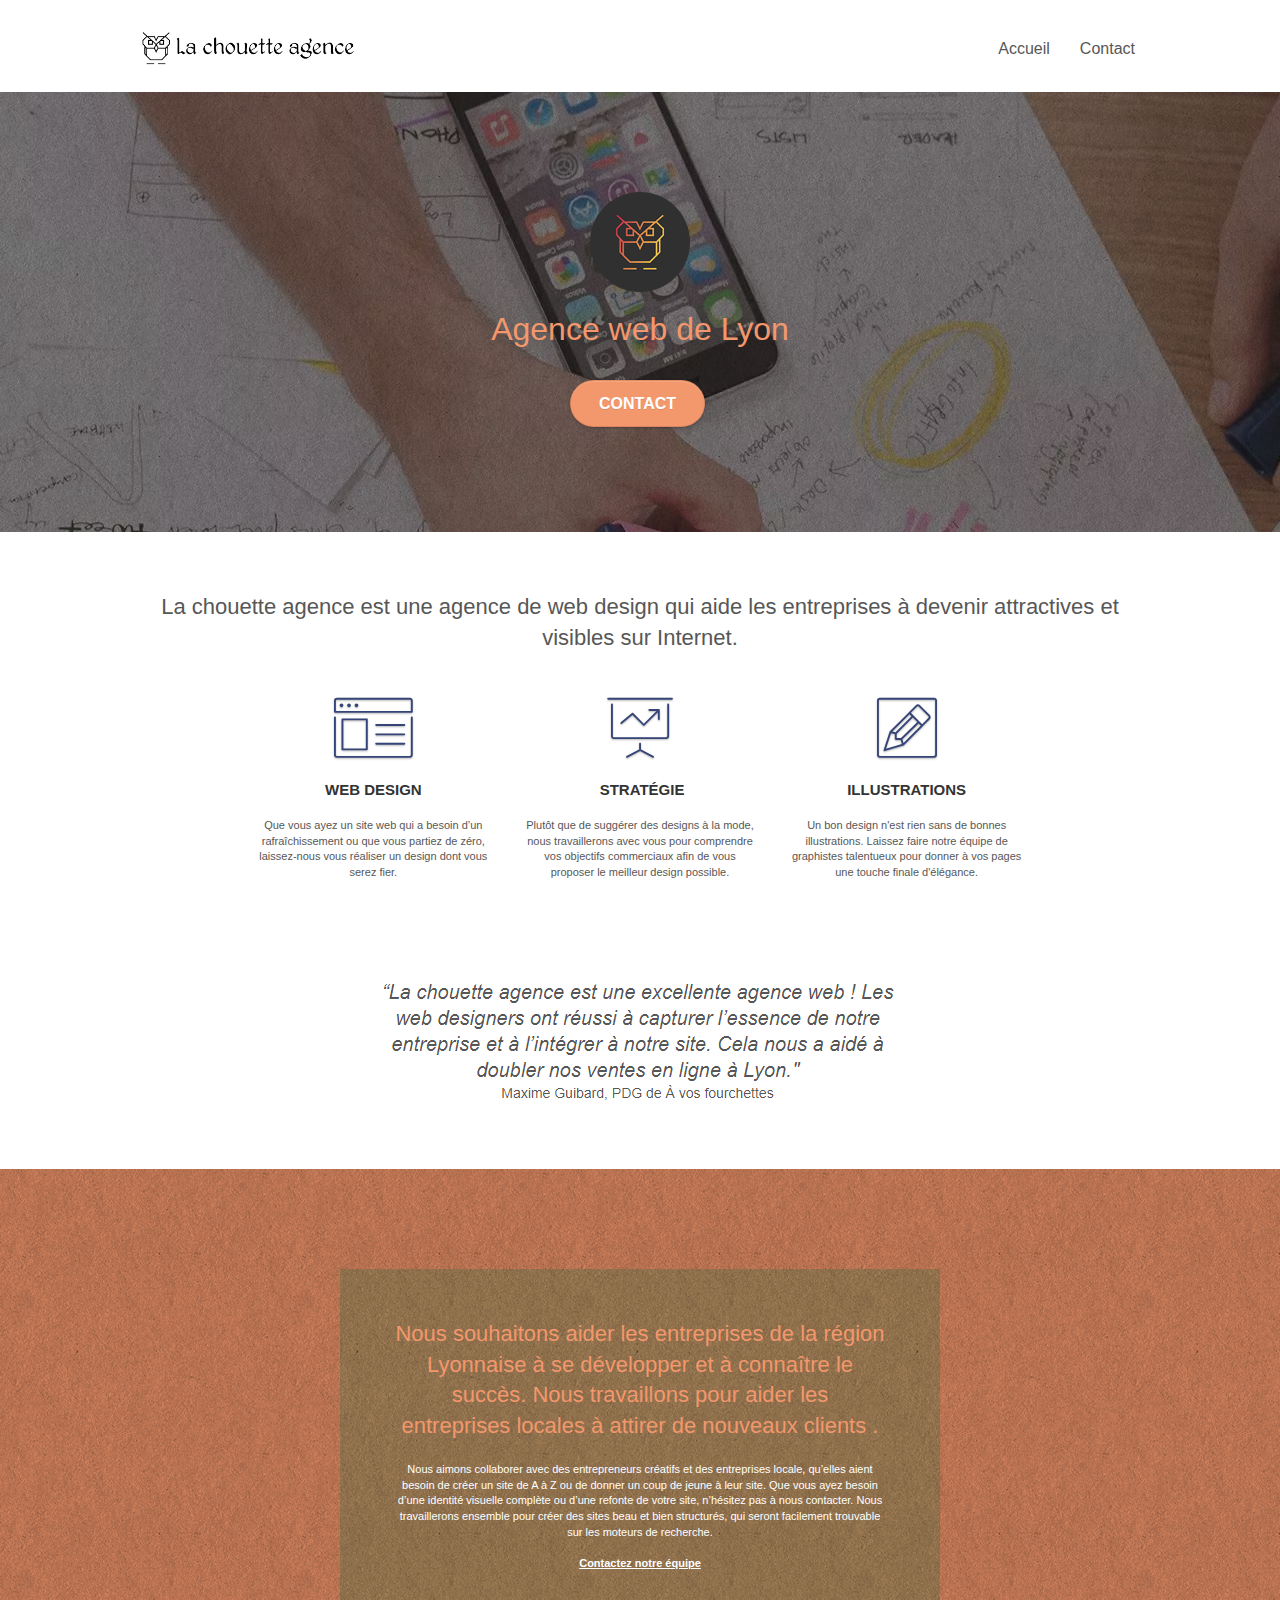
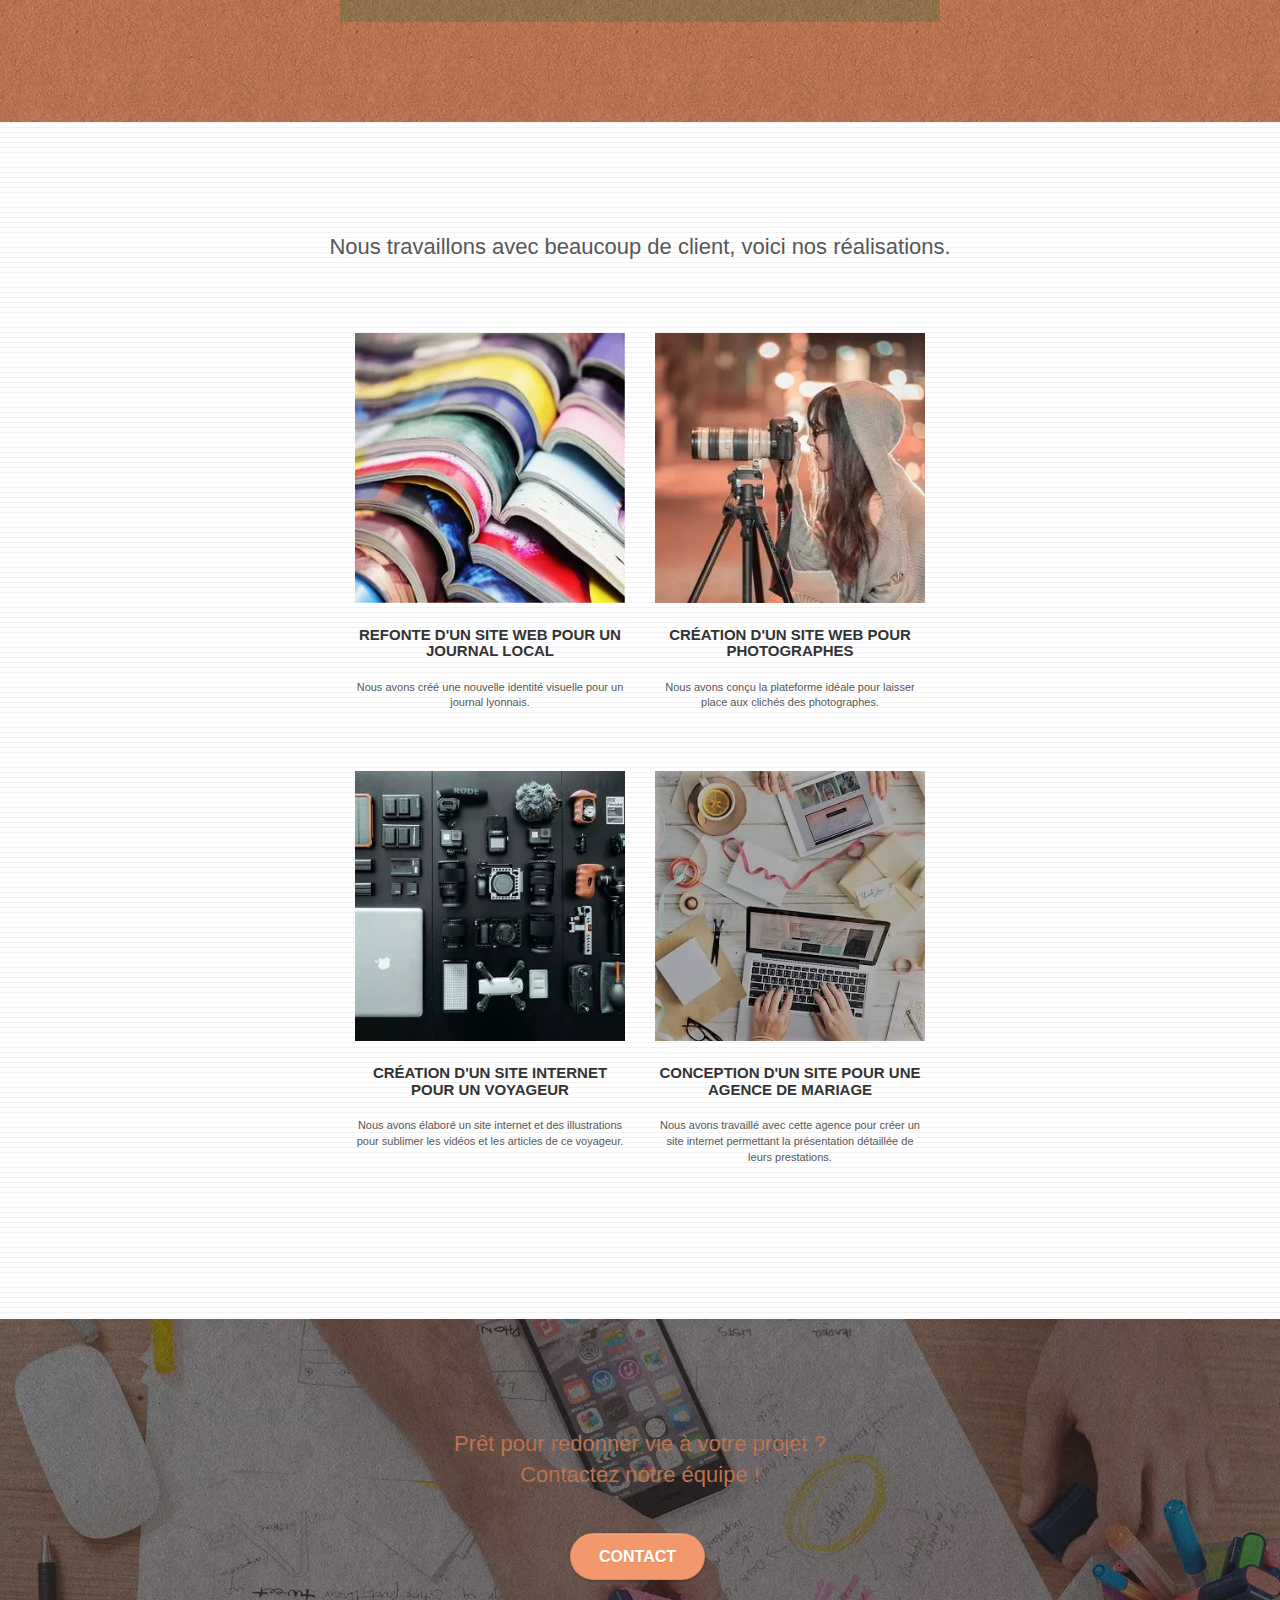
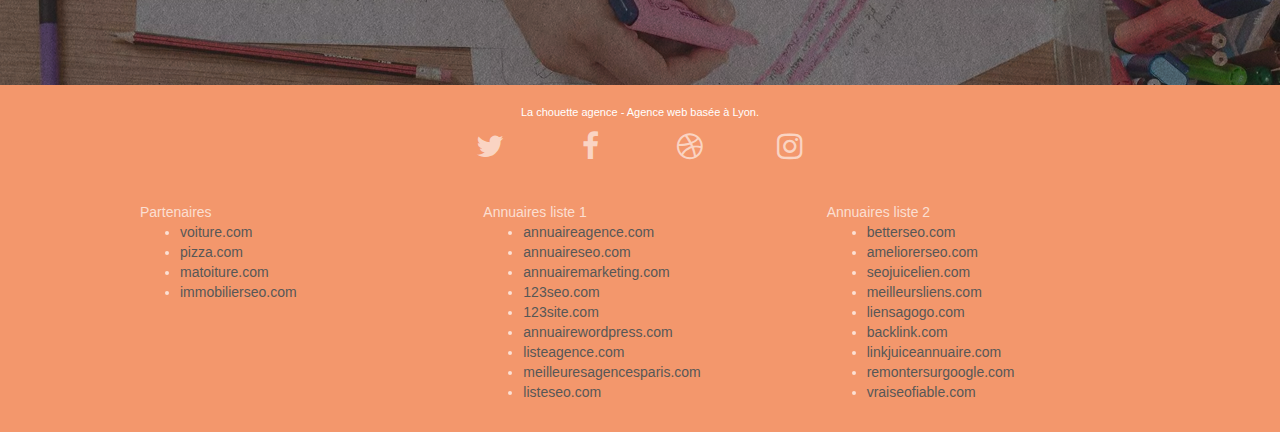
==== index.html @ ff1ea89f "correction version desktop" ====
<!doctype html>
<html lang="fr">
<head>
    <meta charset="utf-8">
    <meta name="keywords" content="agence,design, web, agence web Lyon, site web, site internet, developpement">
    <meta name="description" content="La chouette agence est une grande société de web design basée à Lyon">
    <meta name="viewport" content="width=device-width, initial-scale=1.0, viewport-fit=cover">
    <link rel="shortcut icon" type="image/png" href="favicon.jpg">
    
	<link rel="preload" href="./css/bootstrap.css" as="style" onload="this.onload=null;this.rel='stylesheet'">
	<noscript><link rel="stylesheet" href="./css/bootstrap.css"></noscript>
	<!--<link rel="stylesheet" type="text/css" href="./css/bootstrap.css">-->
	<link rel="preload" href="style.css" as="style" onload="this.onload=null;this.rel='stylesheet'">
	<noscript><link rel="stylesheet" href="style.css"></noscript>
	<!--<link rel="stylesheet" type="text/css" href="style.css">-->
	<link rel="preload" href="./css/font-awesome.css" as="style" onload="this.onload=null;this.rel='stylesheet'">
	<noscript><link rel="stylesheet" href="./css/font-awesome.css"></noscript>
	<!--<link rel="stylesheet" type="text/css" href="./css/font-awesome.css">-->
	<link rel="preload" href="./css/et-line.css" as="style" onload="this.onload=null;this.rel='stylesheet'">
	<noscript><link rel="stylesheet" href="./css/et-line.css"></noscript>
	<!--<link rel="stylesheet" type="text/css" href="./css/et-line.css">-->
	
	<script src="./js/jquery-2.1.0.js" defer></script>
	<script src="./js/bootstrap.js" defer></script>
	<script src="./js/blocs.js" defer></script>
	<script src="./js/jquery.touchSwipe.js" defer></script>
	<script src="./js/gmaps.js" defer></script>

	<style type="text/css">
	.fa-dribbble:before {content: "\f17d"}
	.fa-instagram:before {content: "\f16d"}
	.fa-twitter:before {content: "\f099"}
	.fa-facebook-f:before, .fa-facebook:before {content: "\f09a"}
	.fa {display: inline-block;font: normal normal normal 14px/1 FontAwesome;font-size: inherit;text-rendering: auto;-webkit-font-smoothing: antialiased;-moz-osx-font-smoothing: grayscale}
	</style>
    <title>La chouette agence</title>

    
<!-- Analytics -->
 
<!-- Analytics END -->
    
</head>
<body>
<!-- Principal conteneur -->
<div class="page-container">
    
<!-- bloc-0 -->
<header class="bloc bgc-white l-bloc " id="bloc-0">
	<div class="container bloc-sm">
		<nav class="navbar row">
			<div class="navbar-header">				
				<a class="navbar-brand" href="index.html"><img src="img/la-chouette-agence.png" alt="Logo la chouette agence" height="40" /></a>			
				<button id="nav-toggle" type="button" class="ui-navbar-toggle navbar-toggle" data-toggle="collapse" data-target=".navbar-1">
					<span class="sr-only">Toggle navigation</span>
					<span class="icon-bar"></span>
					<span class="icon-bar"></span>
					<span class="icon-bar"></span>
				</button>
			</div>
			<div class="collapse navbar-collapse navbar-1 special-dropdown-nav">
				<ul class="site-navigation nav navbar-nav">
					<li>
						<a href="index.html">Accueil</a>
					</li>
					<li>
						<a href="contact.html">Contact</a>
					</li>
				</ul>
			</div>
		</nav>
	</div>
</header>
<!-- bloc-0 END -->

<!-- bloc-1-presentation -->
<div class="bloc bgc-dark-slate-blue bg-banniere d-bloc bg-t-edge bloc-bg-texture texture-paper b-parallax" id="bloc-1-hero">
	<div class="container bloc-lg">
		<div class="row tight-width-whitespace">
			<div class="col-sm-12">
				<img src="img/logo.png" class="center-block image-resize-mode" width="100" alt="Logo de la chouette agence" />
				<h1 class="text-center hero-bloc-text tc-white ">
					Agence web de Lyon
				</h1>
				<div class="text-center">
					<a href="contact.html" class="btn btn-lg btn-clean btn-rd cta-hero btn-atomic-tangerine" id="cta-hero">Contact</a>
				</div>
			</div>
		</div>
	</div>
</div>
<!-- bloc-1-presentation END -->

<!-- bloc-2-services -->
<div class="bloc bgc-white l-bloc" id="bloc-2-services">
	<div class="container bloc-md">
		<div class="row">
			<div class="col-sm-12 text-center">
				<h2 class="mg-md text-center">La chouette agence est une agence de web design qui aide les entreprises à devenir attractives et visibles sur Internet.</h2>
				<!--<img alt="agence web, agence web paris, web design paris, stratégie web" src="img/title.png" />-->
			</div>
		</div>
		<div class="row voffset-lg med-width-whitespace">
			<div class="col-sm-4">
				<div class="text-center">
					<span class="et-icon-browser sm-shadow icon-dark-slate-blue icons icon-lg"></span>
				</div>
				<h3 class="mg-md text-center">
					Web design
				</h3>
				<p class="text-center ">
					Que vous ayez un site web qui a besoin d&rsquo;un rafraîchissement ou que vous partiez de zéro, laissez-nous vous réaliser un design dont vous serez fier.
				</p>
			</div>
			<div class="col-sm-4">
				<div class="text-center">
					<span class="et-icon-presentation sm-shadow icon-dark-slate-blue icons icon-lg"></span>
				</div>
				<h3 class="mg-md text-center">
					&nbsp;Stratégie
				</h3>
				<p class="text-center ">
					Plutôt que de suggérer des designs à la mode, nous travaillerons avec vous pour comprendre vos objectifs commerciaux afin de vous proposer le meilleur design possible.<br>
				</p>
			</div>
			<div class="col-sm-4">
				<div class="text-center">
					<span class="et-icon-edit sm-shadow icon-dark-slate-blue icons icon-lg"></span>
				</div>
				<h3 class="mg-md text-center">
					Illustrations
				</h3>
				<p class="text-center ">
					Un bon design n'est rien sans de bonnes illustrations. Laissez faire notre équipe de graphistes talentueux pour donner à vos pages une touche finale d'élégance.
				</p>
			</div>
		</div>
		<div class="row voffset-lg voffset">
			<div class="col-xs-12 col-md-8 col-md-offset-2 text-center">
				<img alt="Citation du client à vos fourchettes" src="img/citation.png" />
			</div>
		</div>
	</div>
</div>
<!-- bloc-2-services END -->

<!-- bloc-3-what-i-do -->
<div class="bloc tc-white bgc-atomic-tangerine bg-presentation d-bloc bloc-bg-texture texture-paper b-parallax" id="bloc-3-what-i-do">
	<div class="container bloc-lg">
		<div class="row tight-width-whitespace black-background">
			<div class="col-sm-12">
				<h2 class="mg-md text-center tc-white">
					Nous souhaitons aider les entreprises de la région Lyonnaise à se développer et à connaître le succès. Nous travaillons pour aider les entreprises locales à attirer de nouveaux clients .<br>
				</h2>
				<p class="text-center white">
					Nous aimons collaborer avec des entrepreneurs créatifs et des entreprises locale, qu’elles aient besoin de créer un site de A à Z ou de donner un coup de jeune à leur site. Que vous ayez besoin d’une identité visuelle complète ou d’une refonte de votre site, n’hésitez pas à nous contacter. Nous travaillerons ensemble pour créer des sites beau et bien structurés, qui seront facilement trouvable sur les moteurs de recherche. <br><br><a class="ltc-white bold-link" href="contact.html">Contactez notre équipe</a><br>
				</p>
			</div>
		</div>
	</div>
</div>
<!-- bloc-3-what-i-do END -->

<!-- bloc-4-portfolio -->
<div class="bloc bgc-white bg-lines-h2-bg bg-repeat l-bloc" id="bloc-4-portfolio">
	<div class="container bloc-lg">
		<div class="row">
			<div class="col-sm-12 text-center">
				<h2 class="mg-md text-center">Nous travaillons avec beaucoup de client, voici nos réalisations.</h2>
				<!--<img alt="agence web, agence web paris, web design paris, stratégie web" src="img/title2.png" />-->
			</div>
		</div>
		<div class="row tight-width-whitespace portfolio-row">
			<div class="col-sm-6">
				<a href="#" data-lightbox="img/img-livres.webp" data-gallery-id="gallery-1" data-caption="Refonte d'un site web pour un journal local" data-frame="snapshot-lb"><img src="img/img-livres.webp" alt="Image de livres" class="img-responsive portfolio-thumb" /></a>
				<h3 class="mg-md text-center">
					Refonte d'un site web pour un journal local
				</h3>
				<p class="text-center">
					Nous avons créé une nouvelle identité visuelle pour un journal lyonnais.
				</p>
			</div>
			<div class="col-sm-6">
				<a href="#" data-lightbox="img/img-photographe.webp" data-gallery-id="gallery-1" data-caption="Création d'un site web pour photographes" data-frame="snapshot-lb"><img src="img/img-photographe.webp" class="img-responsive portfolio-thumb" alt="Image d'une photographe" /></a>
				<h3 class="mg-md text-center">
					Création d'un site web pour photographes
				</h3>
				<p class="text-center">
					Nous avons conçu la plateforme idéale pour laisser place aux clichés des photographes.
				</p>
			</div>
		</div>
		<div class="row tight-width-whitespace portfolio-row">
			<div class="col-sm-6">
				<a href="#" data-lightbox="img/img-appareil" data-gallery-id="gallery-1" data-caption="Création d'un site internet pour un voyageur" data-frame="snapshot-lb"><img src="img/img-appareil.webp" class="img-responsive portfolio-thumb" alt="Image d'équipements d'appareil photo"/></a>
				<h3 class="mg-md text-center">
					Création d'un site internet pour un voyageur
				</h3>
				<p class="text-center">
					Nous avons élaboré un site internet et des illustrations pour sublimer les vidéos et les articles de ce voyageur.
				</p>
			</div>
			<div class="col-sm-6">
				<a href="#" data-lightbox="img/img-ordinateur.webp" data-gallery-id="gallery-1" data-caption="Conception d'un site pour une agence de mariage" data-frame="snapshot-lb"><img src="img/img-ordinateur.webp" class="img-responsive portfolio-thumb" alt="Image d'un ordinateur portable" /></a>
				<h3 class="mg-md text-center">
					Conception d'un site pour une agence de mariage
				</h3>
				<p class="text-center">
					Nous avons travaillé avec cette agence pour créer un site internet permettant la présentation détaillée de leurs prestations.
				</p>
			</div>
		</div>
	</div>
</div>
<!-- bloc-4-portfolio END -->

<!-- bloc-5-cta -->
<div class="bloc bgc-dark-slate-blue bg-banniere d-bloc bloc-bg-texture texture-paper" id="bloc-5-cta">
	<div class="container bloc-lg">
		<div class="row">
			<h2 class="mg-md text-center tc-white">
				Prêt pour redonner vie à votre projet ?<br>Contactez notre équipe !
			</h2>
			<div class="col-sm-12 text-center">
				<a href="contact.html" class="btn btn-atomic-tangerine btn-clean btn-rd btn-lg cta-hero">Contact</a>
			</div>
		</div>
	</div>
</div>
<!-- bloc-5-cta END -->

<!-- Footer - bloc-8 -->
<footer class="bloc bgc-atomic-tangerine d-bloc" id="bloc-8">
	<div class="container bloc-sm">
		<div class="row">
			<div class="col-sm-12">
				<p class="text-center white">
					La chouette agence - Agence web basée à Lyon.<br>
				</p>
				<div class="row row-no-gutters social">
					<div class="col-sm-3">
						<div class="text-center">
							<a class="social" href="index.html"><span class="fa fa-twitter icon-md"></span></a>
						</div>
					</div>
					<div class="col-sm-3">
						<div class="text-center">
							<a class="social" href="index.html"><span class="fa fa-facebook icon-md"></span></a>
						</div>
					</div>
					<div class="col-sm-3">
						<div class="text-center">
							<a class="social" href="index.html"><span class="fa fa-dribbble icon-md"></span></a>
						</div>
					</div>
					<div class="col-sm-3">
						<div class="text-center">
							<a class="social" href="index.html"><span class="fa fa-instagram icon-md"></span></a>
						</div>
					</div>
					<div class="keywords" style="color:#F3976C;">Agence web à paris, stratégie web, web design, illustrations, design de site web, site web, web, internet, site internet, site</div>
				</div>
				<div class="row">
					<div class="col-sm-4">
						Partenaires
							<ul>
								<li><a href="voiture.com">voiture.com</a></li>
								<li><a href="pizza.com">pizza.com</a></li>
								<li><a href="matoiture.com">matoiture.com</a></li>
								<li><a href="immobilierseo.com">immobilierseo.com</a></li>
							</ul>		
					</div>
					<div class="col-sm-4">
						Annuaires liste 1
						<ul>
							<li><a href="annuaireagence.com">annuaireagence.com</a></li>
							<li><a href="annuaireseo.com">annuaireseo.com</a></li>
							<li><a href="annuairemarketing.com">annuairemarketing.com</a></li>
							<li><a href="123seoture.com">123seo.com</a></li>
							<li><a href="123site.com">123site.com</a></li>
							<li><a href="annuairewordpress.com">annuairewordpress.com</a></li>
							<li><a href="listeagence.com">listeagence.com</a></li>
							<li><a href="meilleuresagencesparis.com">meilleuresagencesparis.com</a></li>
							<li><a href="listeseo.com">listeseo.com</a></li>
						</ul>
					</div>
					<div class="col-sm-4">
						Annuaires liste 2
						<ul>
							<li><a href="betterseo.com">betterseo.com</a></li>
							<li><a href="ameliorerseo.com">ameliorerseo.com</a></li>
							<li><a href="seojuicelien.com">seojuicelien.com</a></li>
							<li><a href="meilleursliens.com">meilleursliens.com</a></li>
							<li><a href="liensagogo.com">liensagogo.com</a></li>
							<li><a href="backlink.com">backlink.com</a></li>
							<li><a href="linkjuiceannuaire.com">linkjuiceannuaire.com</a></li>
							<li><a href="remontersurgoogle.com">remontersurgoogle.com</a></li>
							<li><a href="vraiseofiable.com">vraiseofiable.com</a></li>
						</ul>
					</div>
				</div>
			</div>
		</div>
	</div>
</footer>
<!-- Footer - bloc-8 END -->

</div>
<!-- Principal conteneur END -->
    

</body>
</html>
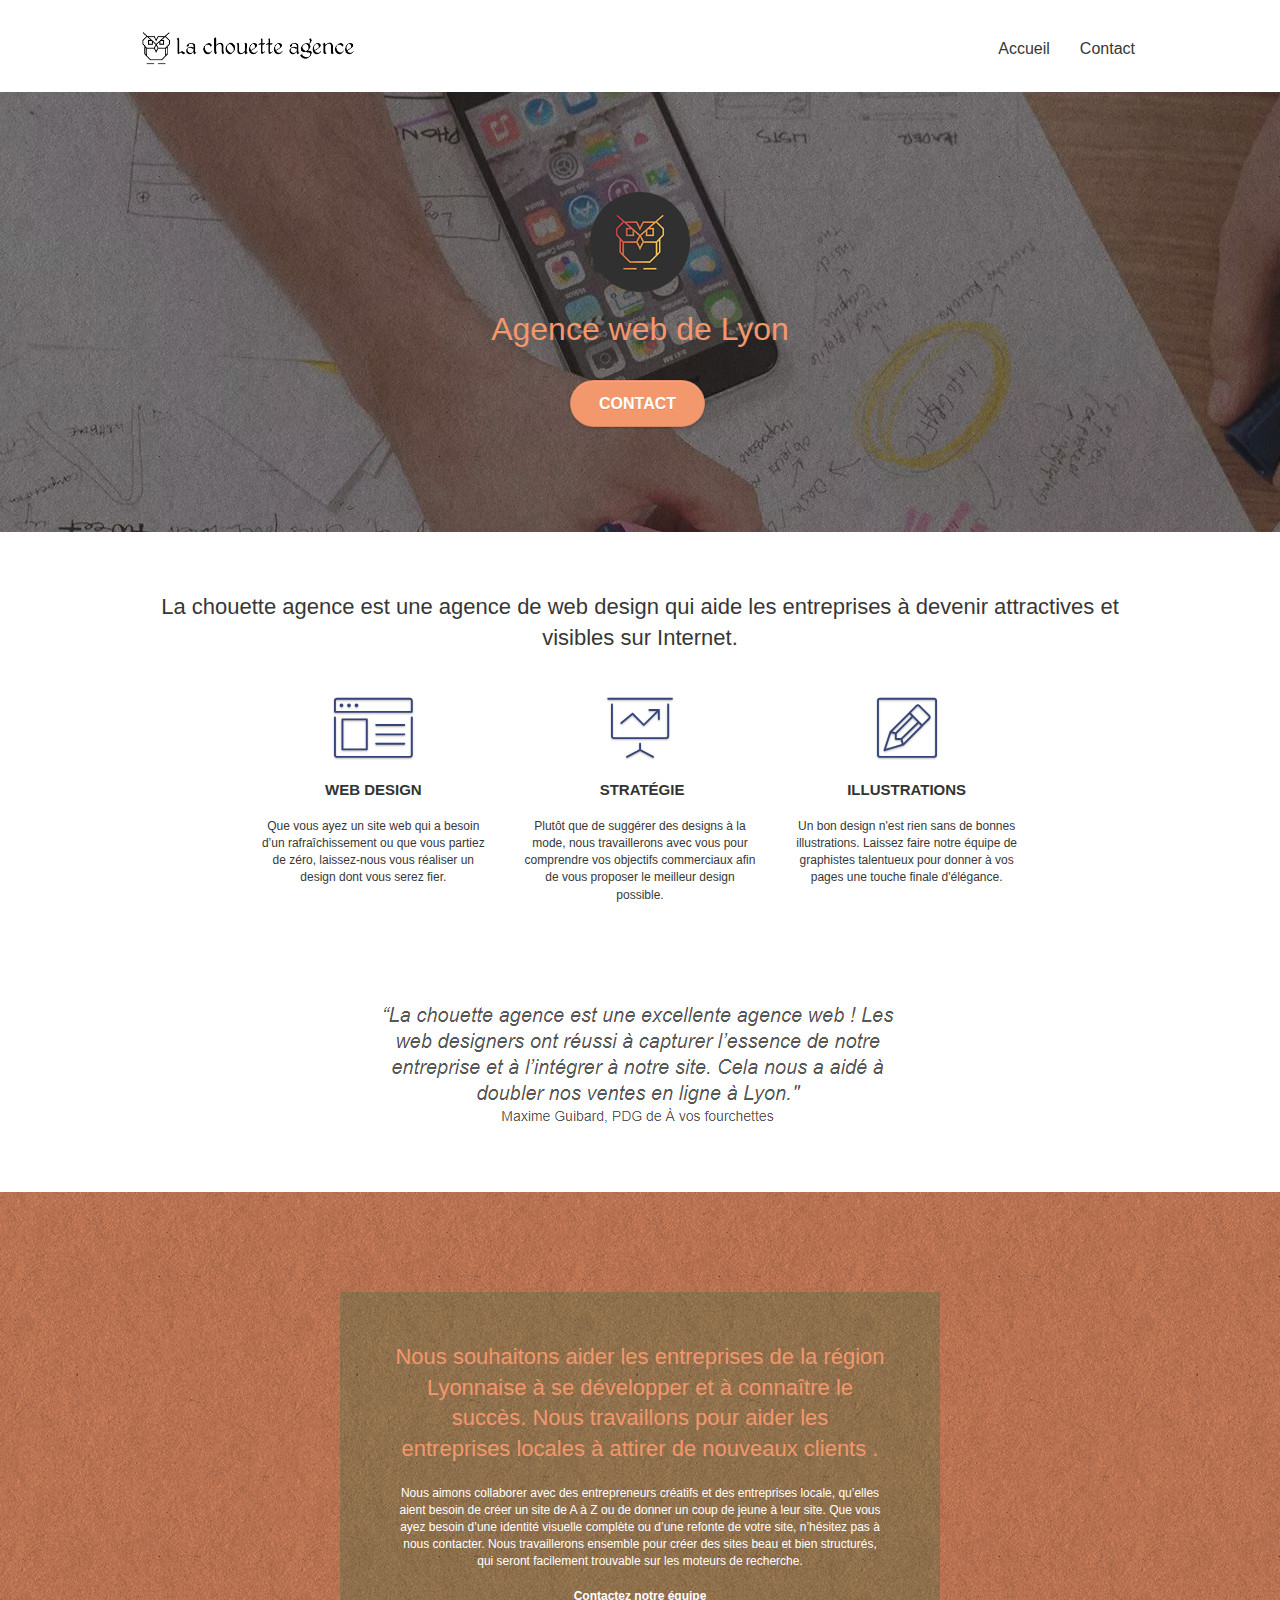
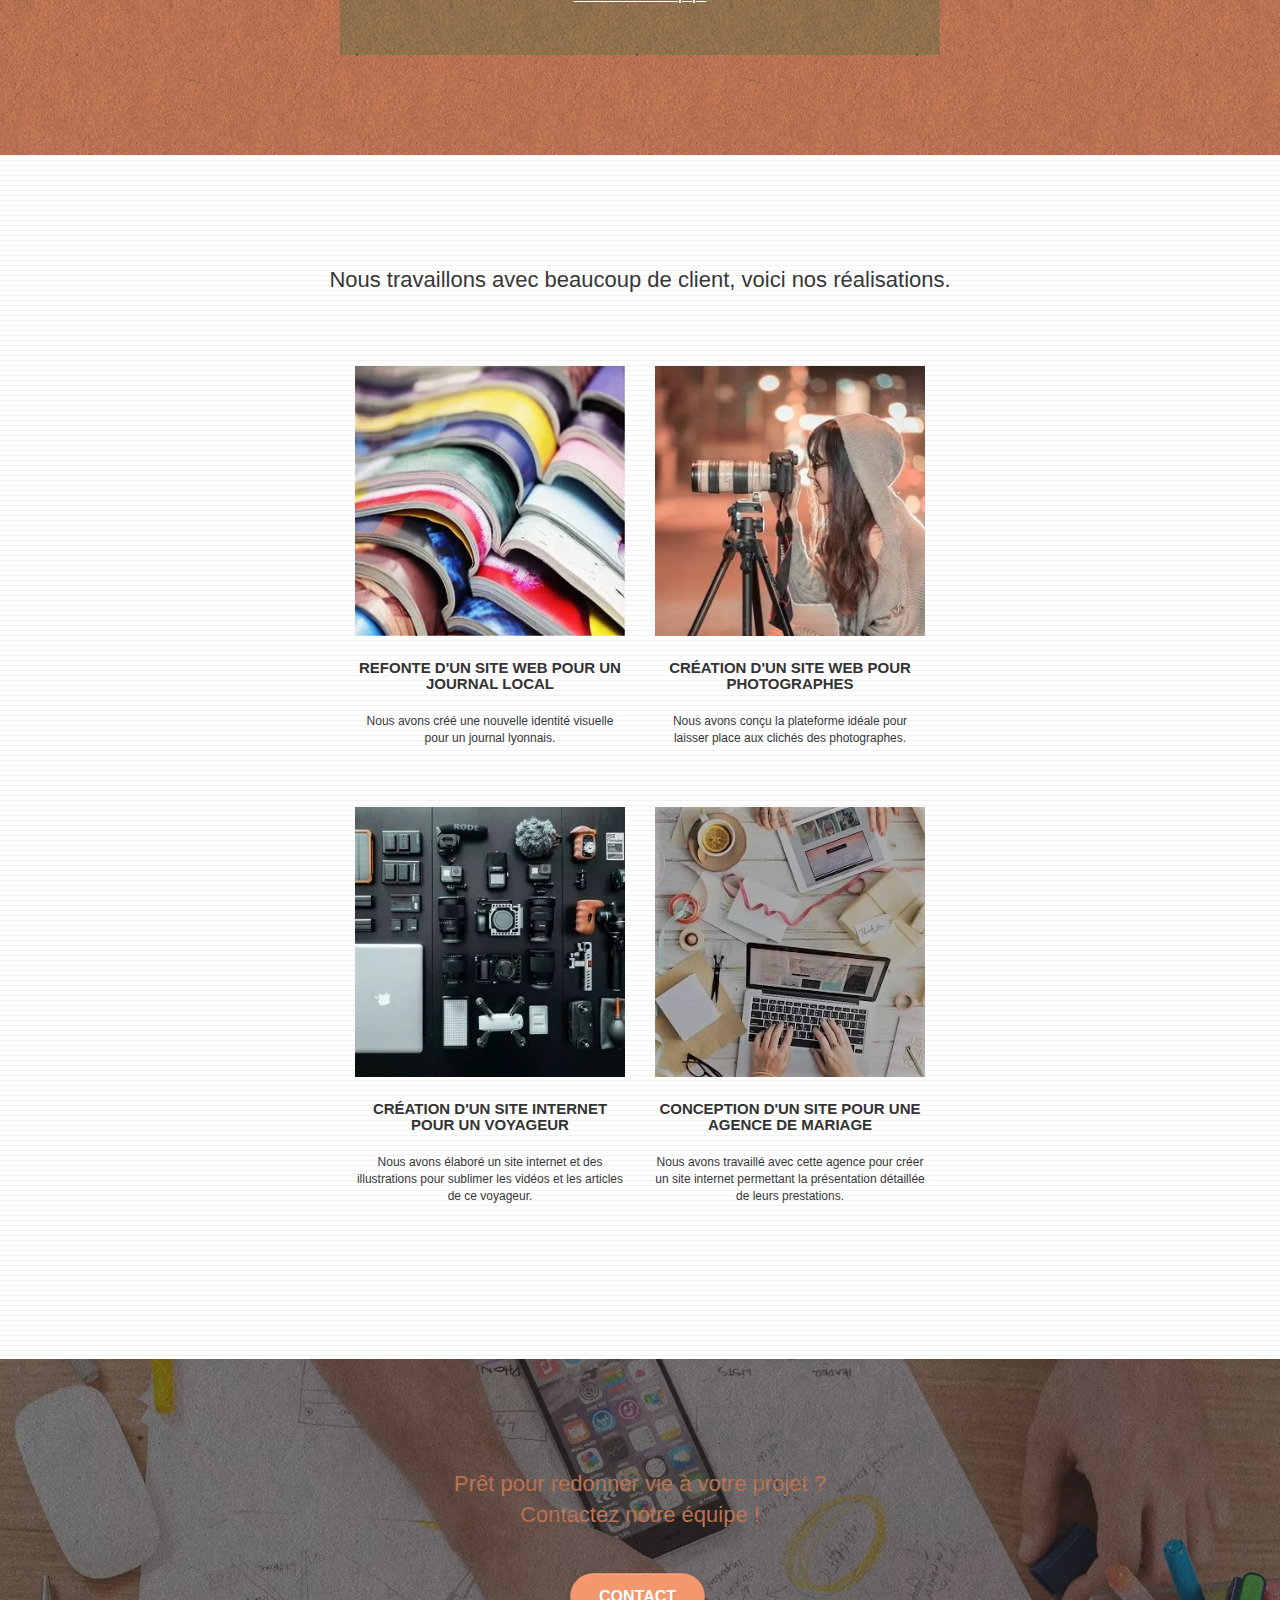
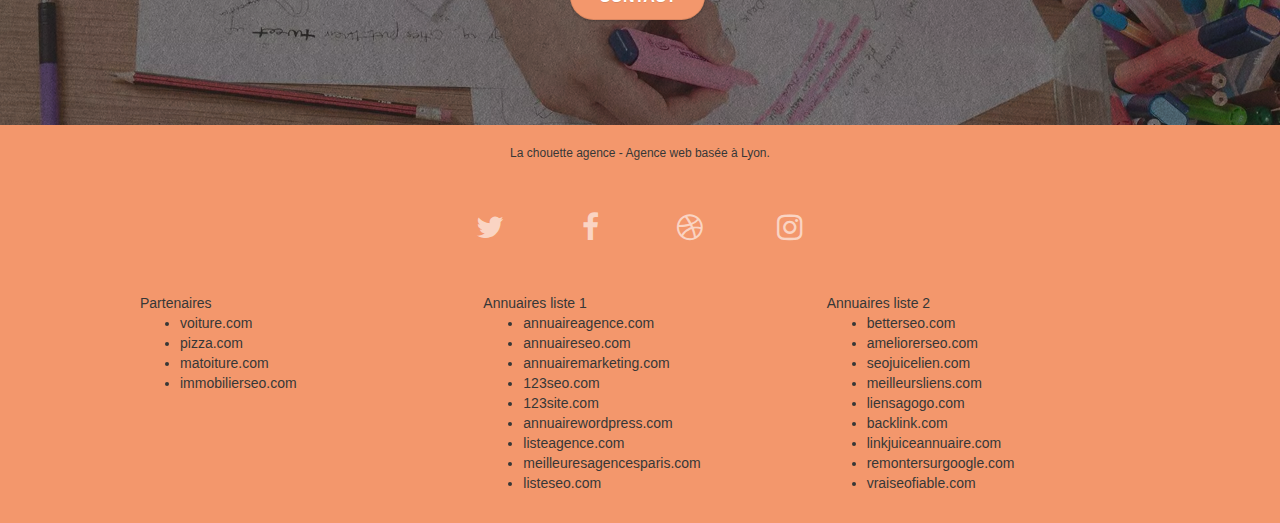
==== commit 1b5b40c1: "fin amélioration version desktop" ====
--- a/index.html
+++ b/index.html
@@ -50,7 +50,7 @@
 	<div class="container bloc-sm">
 		<nav class="navbar row">
 			<div class="navbar-header">				
-				<a class="navbar-brand" href="index.html"><img src="img/la-chouette-agence.png" alt="Logo la chouette agence" height="40" /></a>			
+				<a class="navbar-brand" href="index.html"><img src="img/la-chouette-agence.png" alt="Logo la chouette agence" height="40" width="214" /></a>			
 				<button id="nav-toggle" type="button" class="ui-navbar-toggle navbar-toggle" data-toggle="collapse" data-target=".navbar-1">
 					<span class="sr-only">Toggle navigation</span>
 					<span class="icon-bar"></span>
@@ -78,7 +78,7 @@
 	<div class="container bloc-lg">
 		<div class="row tight-width-whitespace">
 			<div class="col-sm-12">
-				<img src="img/logo.png" class="center-block image-resize-mode" width="100" alt="Logo de la chouette agence" />
+				<img src="img/logo.png" class="center-block image-resize-mode" width="100" height="100" alt="Logo de la chouette agence" />
 				<h1 class="text-center hero-bloc-text tc-white ">
 					Agence web de Lyon
 				</h1>
@@ -137,7 +137,7 @@
 		</div>
 		<div class="row voffset-lg voffset">
 			<div class="col-xs-12 col-md-8 col-md-offset-2 text-center">
-				<img alt="Citation du client à vos fourchettes" src="img/citation.png" />
+				<img alt="Citation du client à vos fourchettes" height="148" width="562" src="img/citation.png" />
 			</div>
 		</div>
 	</div>
@@ -172,7 +172,7 @@
 		</div>
 		<div class="row tight-width-whitespace portfolio-row">
 			<div class="col-sm-6">
-				<a href="#" data-lightbox="img/img-livres.webp" data-gallery-id="gallery-1" data-caption="Refonte d'un site web pour un journal local" data-frame="snapshot-lb"><img src="img/img-livres.webp" alt="Image de livres" class="img-responsive portfolio-thumb" /></a>
+				<a href="#" data-lightbox="img/img-livres.webp" data-gallery-id="gallery-1" data-caption="Refonte d'un site web pour un journal local" data-frame="snapshot-lb"><img src="img/img-livres.webp" width="270" height="270" alt="Image de livres" class="img-responsive portfolio-thumb" /></a>
 				<h3 class="mg-md text-center">
 					Refonte d'un site web pour un journal local
 				</h3>
@@ -181,7 +181,7 @@
 				</p>
 			</div>
 			<div class="col-sm-6">
-				<a href="#" data-lightbox="img/img-photographe.webp" data-gallery-id="gallery-1" data-caption="Création d'un site web pour photographes" data-frame="snapshot-lb"><img src="img/img-photographe.webp" class="img-responsive portfolio-thumb" alt="Image d'une photographe" /></a>
+				<a href="#" data-lightbox="img/img-photographe.webp" data-gallery-id="gallery-1" data-caption="Création d'un site web pour photographes" data-frame="snapshot-lb"><img src="img/img-photographe.webp" width="270" height="270" class="img-responsive portfolio-thumb" alt="Image d'une photographe" /></a>
 				<h3 class="mg-md text-center">
 					Création d'un site web pour photographes
 				</h3>
@@ -192,7 +192,7 @@
 		</div>
 		<div class="row tight-width-whitespace portfolio-row">
 			<div class="col-sm-6">
-				<a href="#" data-lightbox="img/img-appareil" data-gallery-id="gallery-1" data-caption="Création d'un site internet pour un voyageur" data-frame="snapshot-lb"><img src="img/img-appareil.webp" class="img-responsive portfolio-thumb" alt="Image d'équipements d'appareil photo"/></a>
+				<a href="#" data-lightbox="img/img-appareil.webp" data-gallery-id="gallery-1" data-caption="Création d'un site internet pour un voyageur" data-frame="snapshot-lb"><img src="img/img-appareil.webp" width="270" height="270" class="img-responsive portfolio-thumb" alt="Image d'équipements d'appareil photo"/></a>
 				<h3 class="mg-md text-center">
 					Création d'un site internet pour un voyageur
 				</h3>
@@ -201,7 +201,7 @@
 				</p>
 			</div>
 			<div class="col-sm-6">
-				<a href="#" data-lightbox="img/img-ordinateur.webp" data-gallery-id="gallery-1" data-caption="Conception d'un site pour une agence de mariage" data-frame="snapshot-lb"><img src="img/img-ordinateur.webp" class="img-responsive portfolio-thumb" alt="Image d'un ordinateur portable" /></a>
+				<a href="#" data-lightbox="img/img-ordinateur.webp" data-gallery-id="gallery-1" data-caption="Conception d'un site pour une agence de mariage" data-frame="snapshot-lb"><img src="img/img-ordinateur.webp" width="270" height="270" class="img-responsive portfolio-thumb" alt="Image d'un ordinateur portable" /></a>
 				<h3 class="mg-md text-center">
 					Conception d'un site pour une agence de mariage
 				</h3>
@@ -234,31 +234,30 @@
 	<div class="container bloc-sm">
 		<div class="row">
 			<div class="col-sm-12">
-				<p class="text-center white">
+				<p class="text-center">
 					La chouette agence - Agence web basée à Lyon.<br>
 				</p>
 				<div class="row row-no-gutters social">
 					<div class="col-sm-3">
 						<div class="text-center">
-							<a class="social" href="index.html"><span class="fa fa-twitter icon-md"></span></a>
+							<a class="social" href="index.html" title="lien vers Twitter"><span class="fa fa-twitter icon-md"></span></a>
 						</div>
 					</div>
 					<div class="col-sm-3">
 						<div class="text-center">
-							<a class="social" href="index.html"><span class="fa fa-facebook icon-md"></span></a>
+							<a class="social" href="index.html" title="lien vers Facebook"><span class="fa fa-facebook icon-md"></span></a>
 						</div>
 					</div>
 					<div class="col-sm-3">
 						<div class="text-center">
-							<a class="social" href="index.html"><span class="fa fa-dribbble icon-md"></span></a>
+							<a class="social" href="index.html" title="lien vers Dribbble"><span class="fa fa-dribbble icon-md"></span></a>
 						</div>
 					</div>
 					<div class="col-sm-3">
 						<div class="text-center">
-							<a class="social" href="index.html"><span class="fa fa-instagram icon-md"></span></a>
+							<a class="social" href="index.html" title="lien vers Instagram"><span class="fa fa-instagram icon-md"></span></a>
 						</div>
 					</div>
-					<div class="keywords" style="color:#F3976C;">Agence web à paris, stratégie web, web design, illustrations, design de site web, site web, web, internet, site internet, site</div>
 				</div>
 				<div class="row">
 					<div class="col-sm-4">
--- a/style.css
+++ b/style.css
@@ -302,6 +302,7 @@
 }
 
 .navbar-brand img {
+
     max-height: 200px;
     margin: 0 5px 0 0;
     display: inline;
@@ -651,7 +652,11 @@
 a {
     font-family: "helvetica";
     font-weight: 400;
-    color: #575757!important;
+    color: #373737!important;
+}
+
+#bloc-8{
+    color: #373737;
 }
 
 .container {
@@ -677,7 +682,7 @@
 }
 
 p {
-    font-size: 11px;
+    font-size: 12px;
 }
 
 .tight-width-whitespace {
@@ -701,7 +706,7 @@
 
 .social {
     max-width: 400px;
-    margin: auto auto auto auto;
+    margin: 50px auto;
 }
 
 h2 {
--- a/style.css
+++ b/style.css
@@ -302,6 +302,7 @@
 }
 
 .navbar-brand img {
+
     max-height: 200px;
     margin: 0 5px 0 0;
     display: inline;
@@ -651,7 +652,11 @@
 a {
     font-family: "helvetica";
     font-weight: 400;
-    color: #575757!important;
+    color: #373737!important;
+}
+
+#bloc-8{
+    color: #373737;
 }
 
 .container {
@@ -677,7 +682,7 @@
 }
 
 p {
-    font-size: 11px;
+    font-size: 12px;
 }
 
 .tight-width-whitespace {
@@ -701,7 +706,7 @@
 
 .social {
     max-width: 400px;
-    margin: auto auto auto auto;
+    margin: 50px auto;
 }
 
 h2 {
--- a/style.css
+++ b/style.css
@@ -302,6 +302,7 @@
 }
 
 .navbar-brand img {
+
     max-height: 200px;
     margin: 0 5px 0 0;
     display: inline;
@@ -651,7 +652,11 @@
 a {
     font-family: "helvetica";
     font-weight: 400;
-    color: #575757!important;
+    color: #373737!important;
+}
+
+#bloc-8{
+    color: #373737;
 }
 
 .container {
@@ -677,7 +682,7 @@
 }
 
 p {
-    font-size: 11px;
+    font-size: 12px;
 }
 
 .tight-width-whitespace {
@@ -701,7 +706,7 @@
 
 .social {
     max-width: 400px;
-    margin: auto auto auto auto;
+    margin: 50px auto;
 }
 
 h2 {
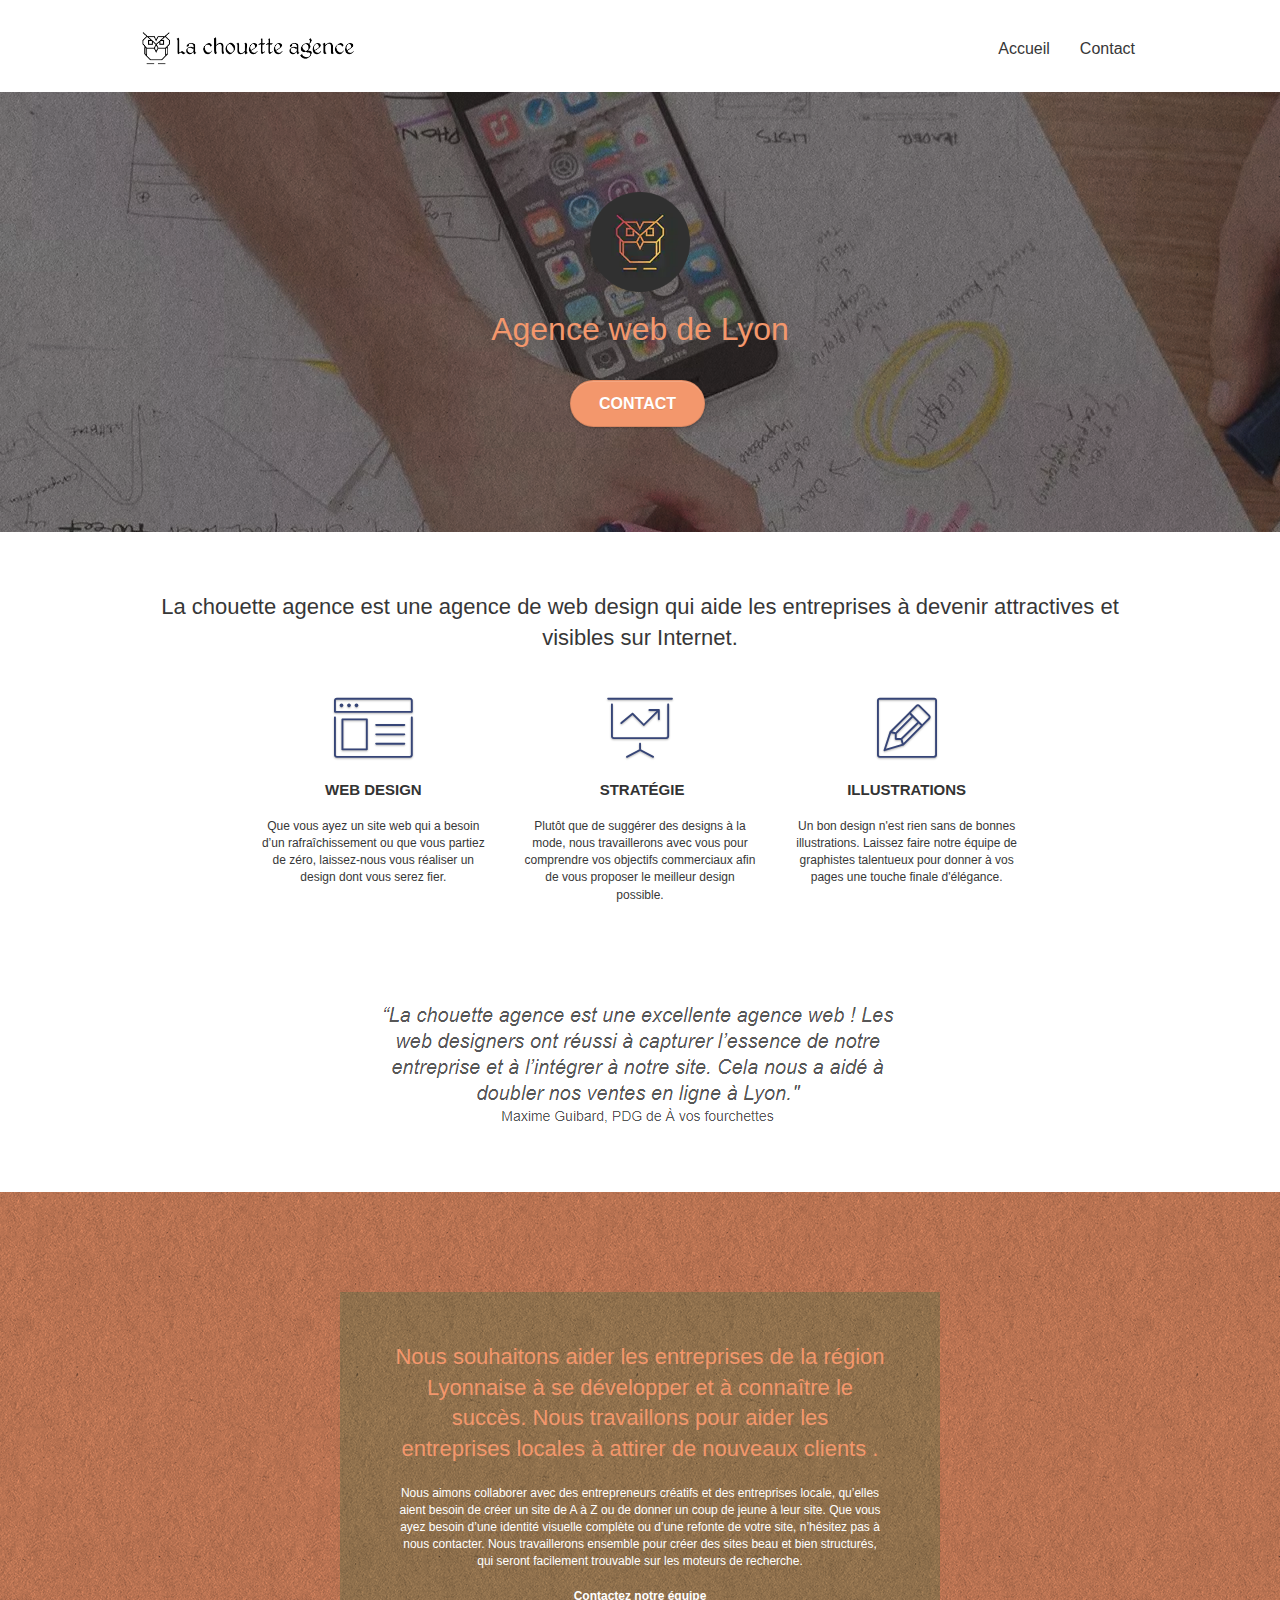
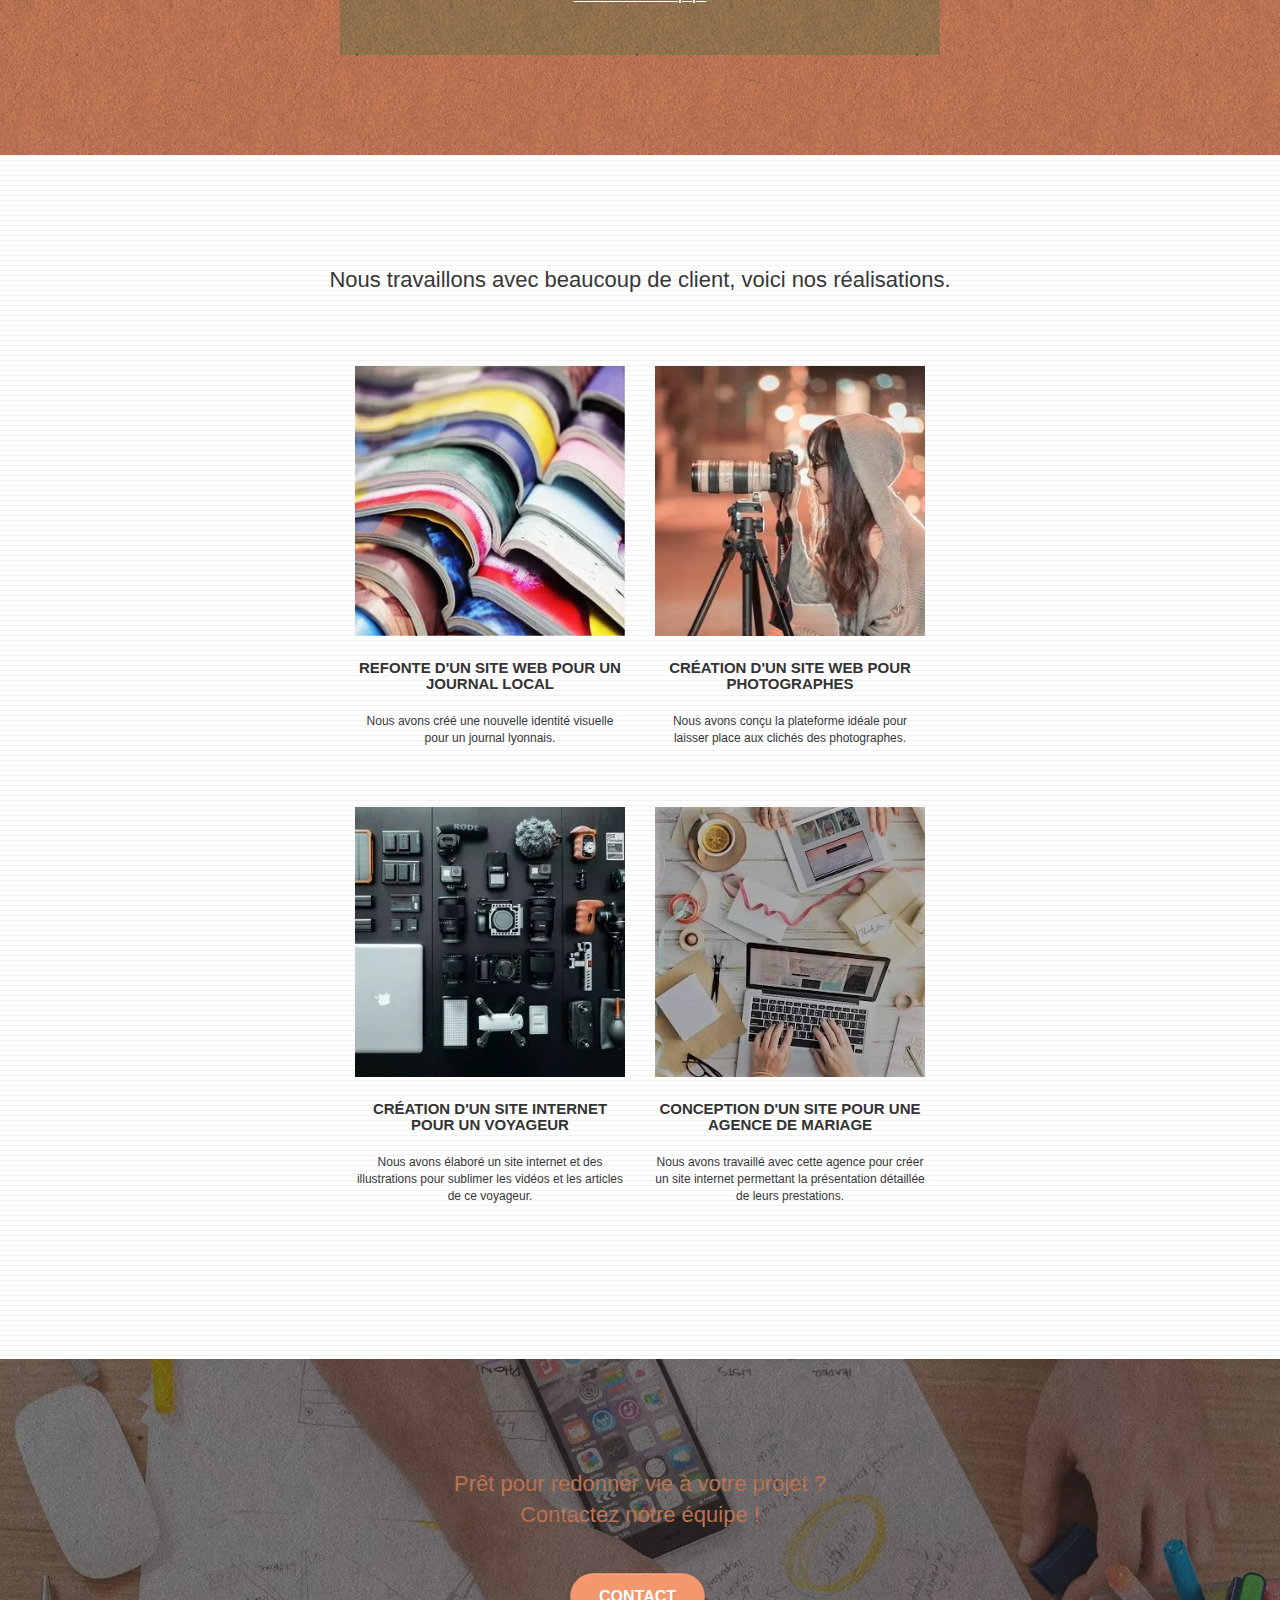
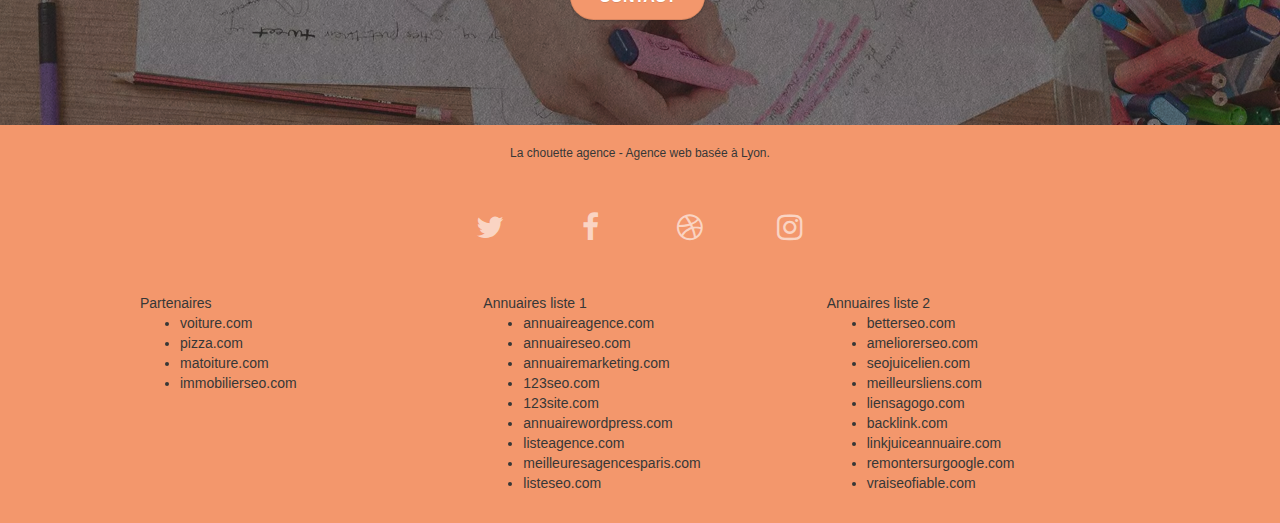
==== commit f3bfc5ca: "compression img et gros fichier css" ====
--- a/index.html
+++ b/index.html
@@ -6,7 +6,8 @@
     <meta name="description" content="La chouette agence est une grande société de web design basée à Lyon">
     <meta name="viewport" content="width=device-width, initial-scale=1.0, viewport-fit=cover">
     <link rel="shortcut icon" type="image/png" href="favicon.jpg">
-    
+	<link rel="preload" as="image" href="img/la-chouette-agence-banniere.webp">
+
 	<link rel="preload" href="./css/bootstrap.css" as="style" onload="this.onload=null;this.rel='stylesheet'">
 	<noscript><link rel="stylesheet" href="./css/bootstrap.css"></noscript>
 	<!--<link rel="stylesheet" type="text/css" href="./css/bootstrap.css">-->
@@ -78,7 +79,7 @@
 	<div class="container bloc-lg">
 		<div class="row tight-width-whitespace">
 			<div class="col-sm-12">
-				<img src="img/logo.png" class="center-block image-resize-mode" width="100" height="100" alt="Logo de la chouette agence" />
+				<img src="img/logo.webp" class="center-block image-resize-mode" width="100" height="100" alt="Logo de la chouette agence" />
 				<h1 class="text-center hero-bloc-text tc-white ">
 					Agence web de Lyon
 				</h1>
--- a/style.css
+++ b/style.css
@@ -815,7 +815,7 @@
 }
 
 .bg-dots-bg {
-    background-image: url("img/dots-bg.png");
+    background-image: url("img/dots-bg.webp");
 }
 
 .bg-lines-h2-bg {
--- a/style.css
+++ b/style.css
@@ -815,7 +815,7 @@
 }
 
 .bg-dots-bg {
-    background-image: url("img/dots-bg.png");
+    background-image: url("img/dots-bg.webp");
 }
 
 .bg-lines-h2-bg {
--- a/style.css
+++ b/style.css
@@ -815,7 +815,7 @@
 }
 
 .bg-dots-bg {
-    background-image: url("img/dots-bg.png");
+    background-image: url("img/dots-bg.webp");
 }
 
 .bg-lines-h2-bg {
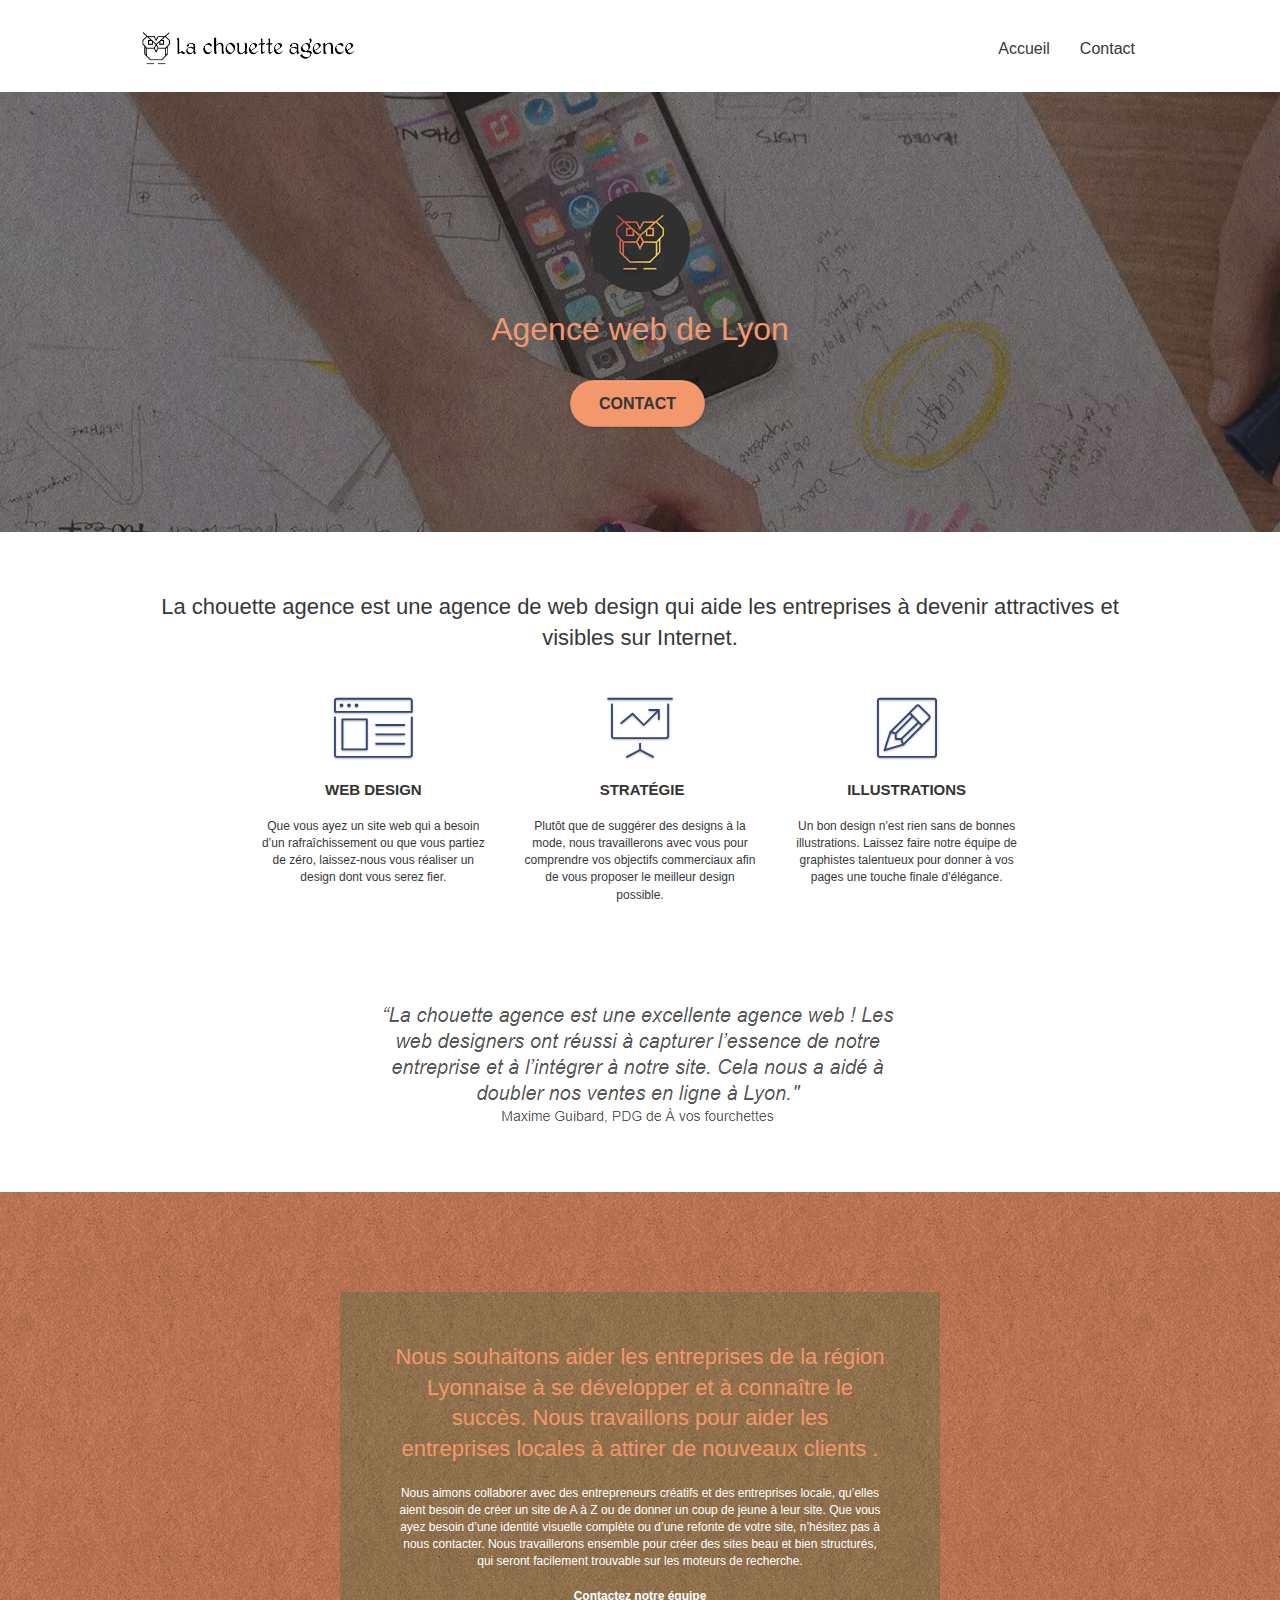
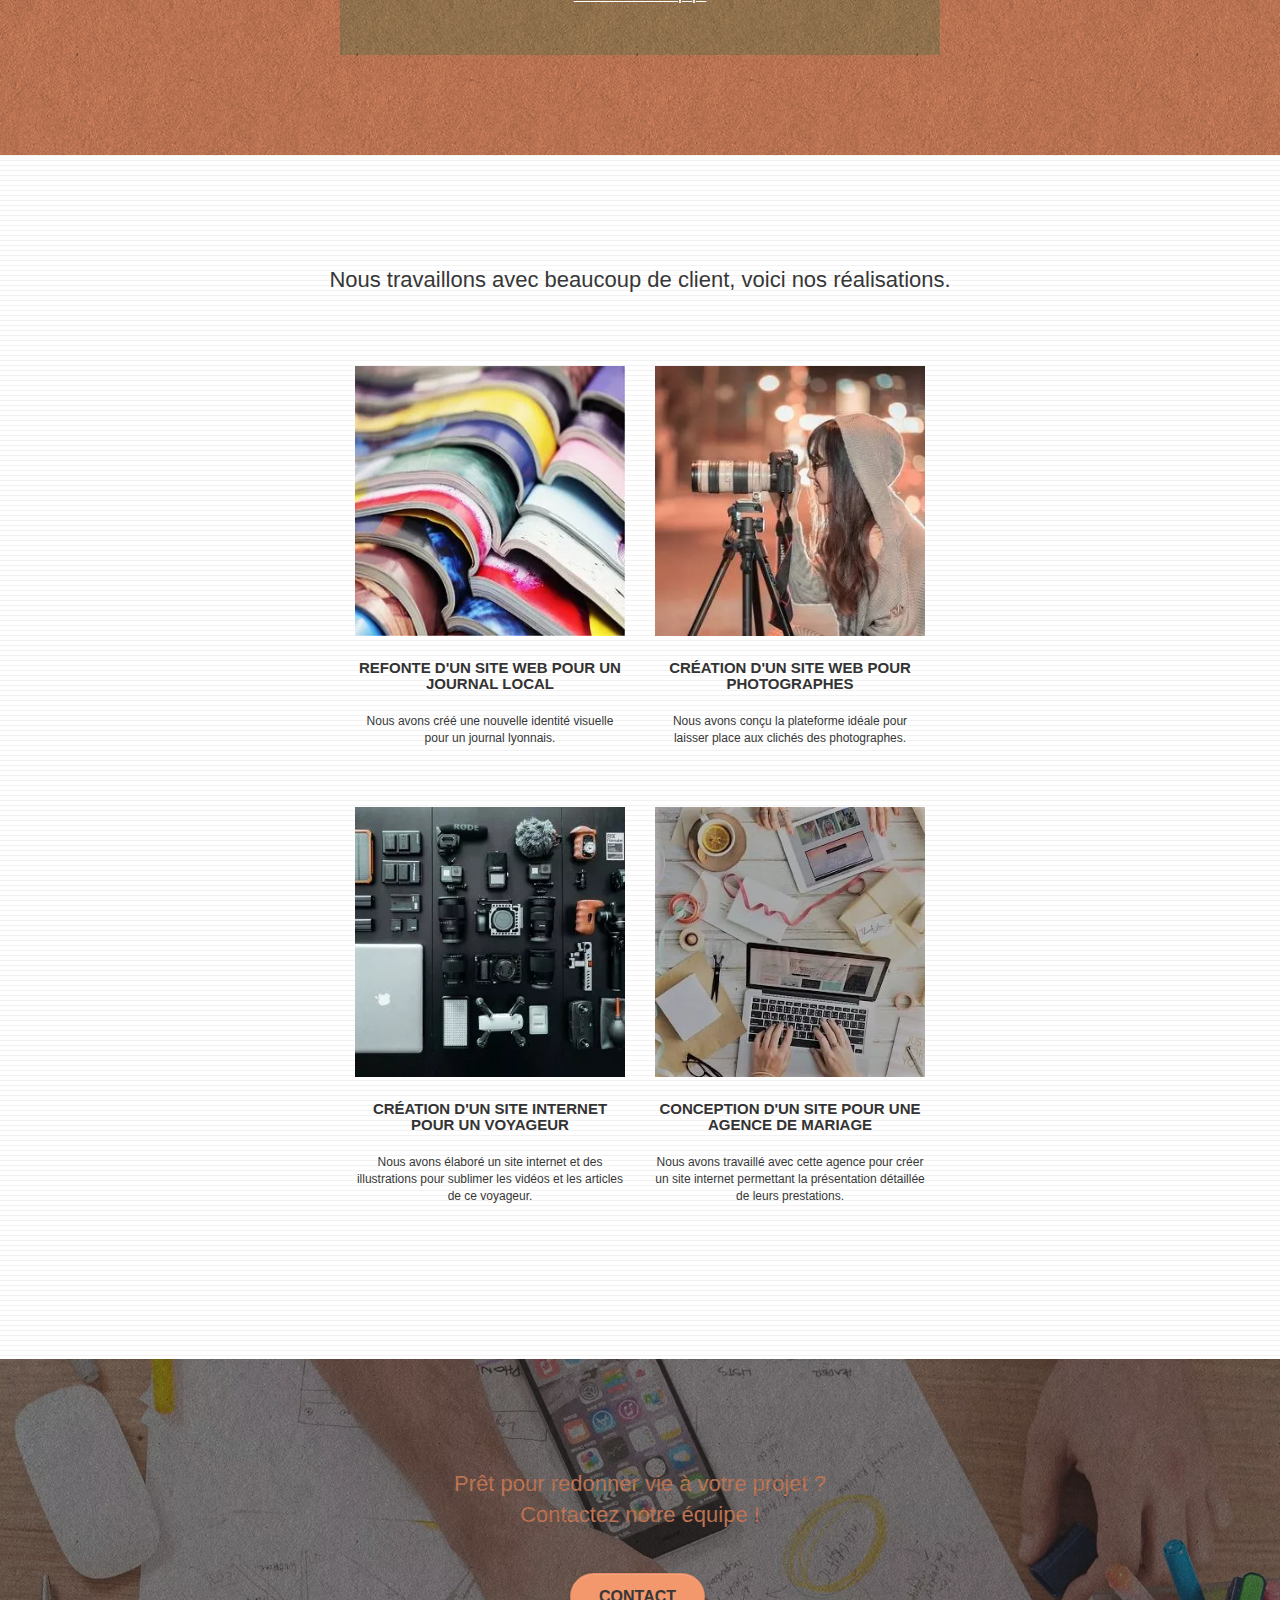
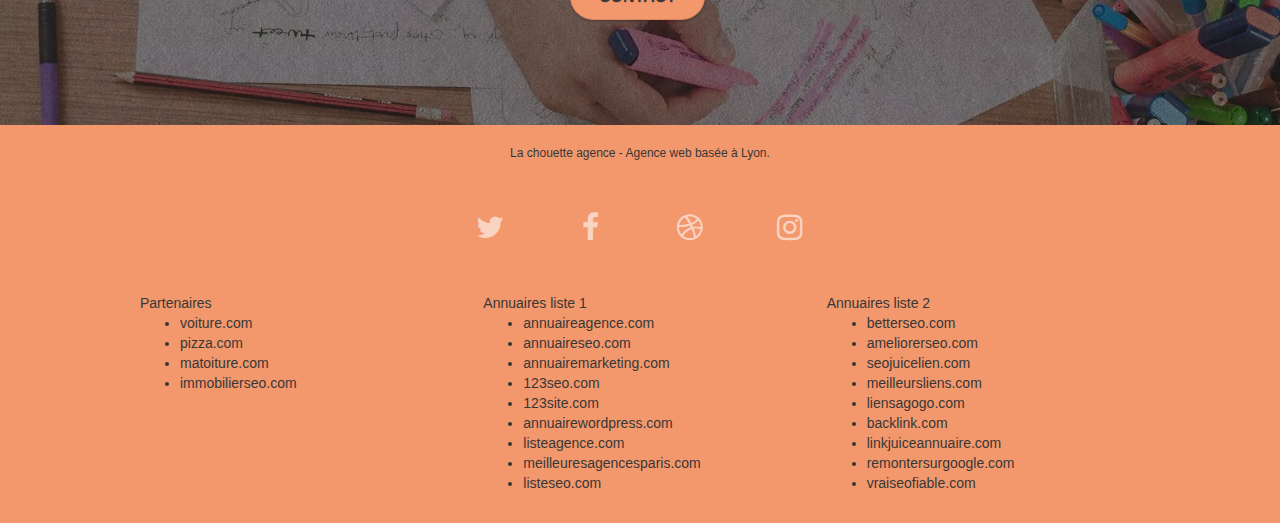
==== commit 73530592: "amélioration page contact" ====
--- a/index.html
+++ b/index.html
@@ -52,8 +52,7 @@
 		<nav class="navbar row">
 			<div class="navbar-header">				
 				<a class="navbar-brand" href="index.html"><img src="img/la-chouette-agence.png" alt="Logo la chouette agence" height="40" width="214" /></a>			
-				<button id="nav-toggle" type="button" class="ui-navbar-toggle navbar-toggle" data-toggle="collapse" data-target=".navbar-1">
-					<span class="sr-only">Toggle navigation</span>
+				<button id="nav-toggle" type="button" aria-label="button-menu" class="ui-navbar-toggle navbar-toggle" data-toggle="collapse" data-target=".navbar-1">
 					<span class="icon-bar"></span>
 					<span class="icon-bar"></span>
 					<span class="icon-bar"></span>
--- a/style.css
+++ b/style.css
@@ -785,12 +785,12 @@
 
 .btn-atomic-tangerine {
     background: #F3976C;
-    color: #FFFFFF!important;
+    color: #373737!important;
 }
 
 .btn-atomic-tangerine:hover {
     background: #c27956!important;
-    color: #FFFFFF!important;
+    color: #373737!important;
 }
 
 .ltc-white {
--- a/style.css
+++ b/style.css
@@ -785,12 +785,12 @@
 
 .btn-atomic-tangerine {
     background: #F3976C;
-    color: #FFFFFF!important;
+    color: #373737!important;
 }
 
 .btn-atomic-tangerine:hover {
     background: #c27956!important;
-    color: #FFFFFF!important;
+    color: #373737!important;
 }
 
 .ltc-white {
--- a/style.css
+++ b/style.css
@@ -785,12 +785,12 @@
 
 .btn-atomic-tangerine {
     background: #F3976C;
-    color: #FFFFFF!important;
+    color: #373737!important;
 }
 
 .btn-atomic-tangerine:hover {
     background: #c27956!important;
-    color: #FFFFFF!important;
+    color: #373737!important;
 }
 
 .ltc-white {
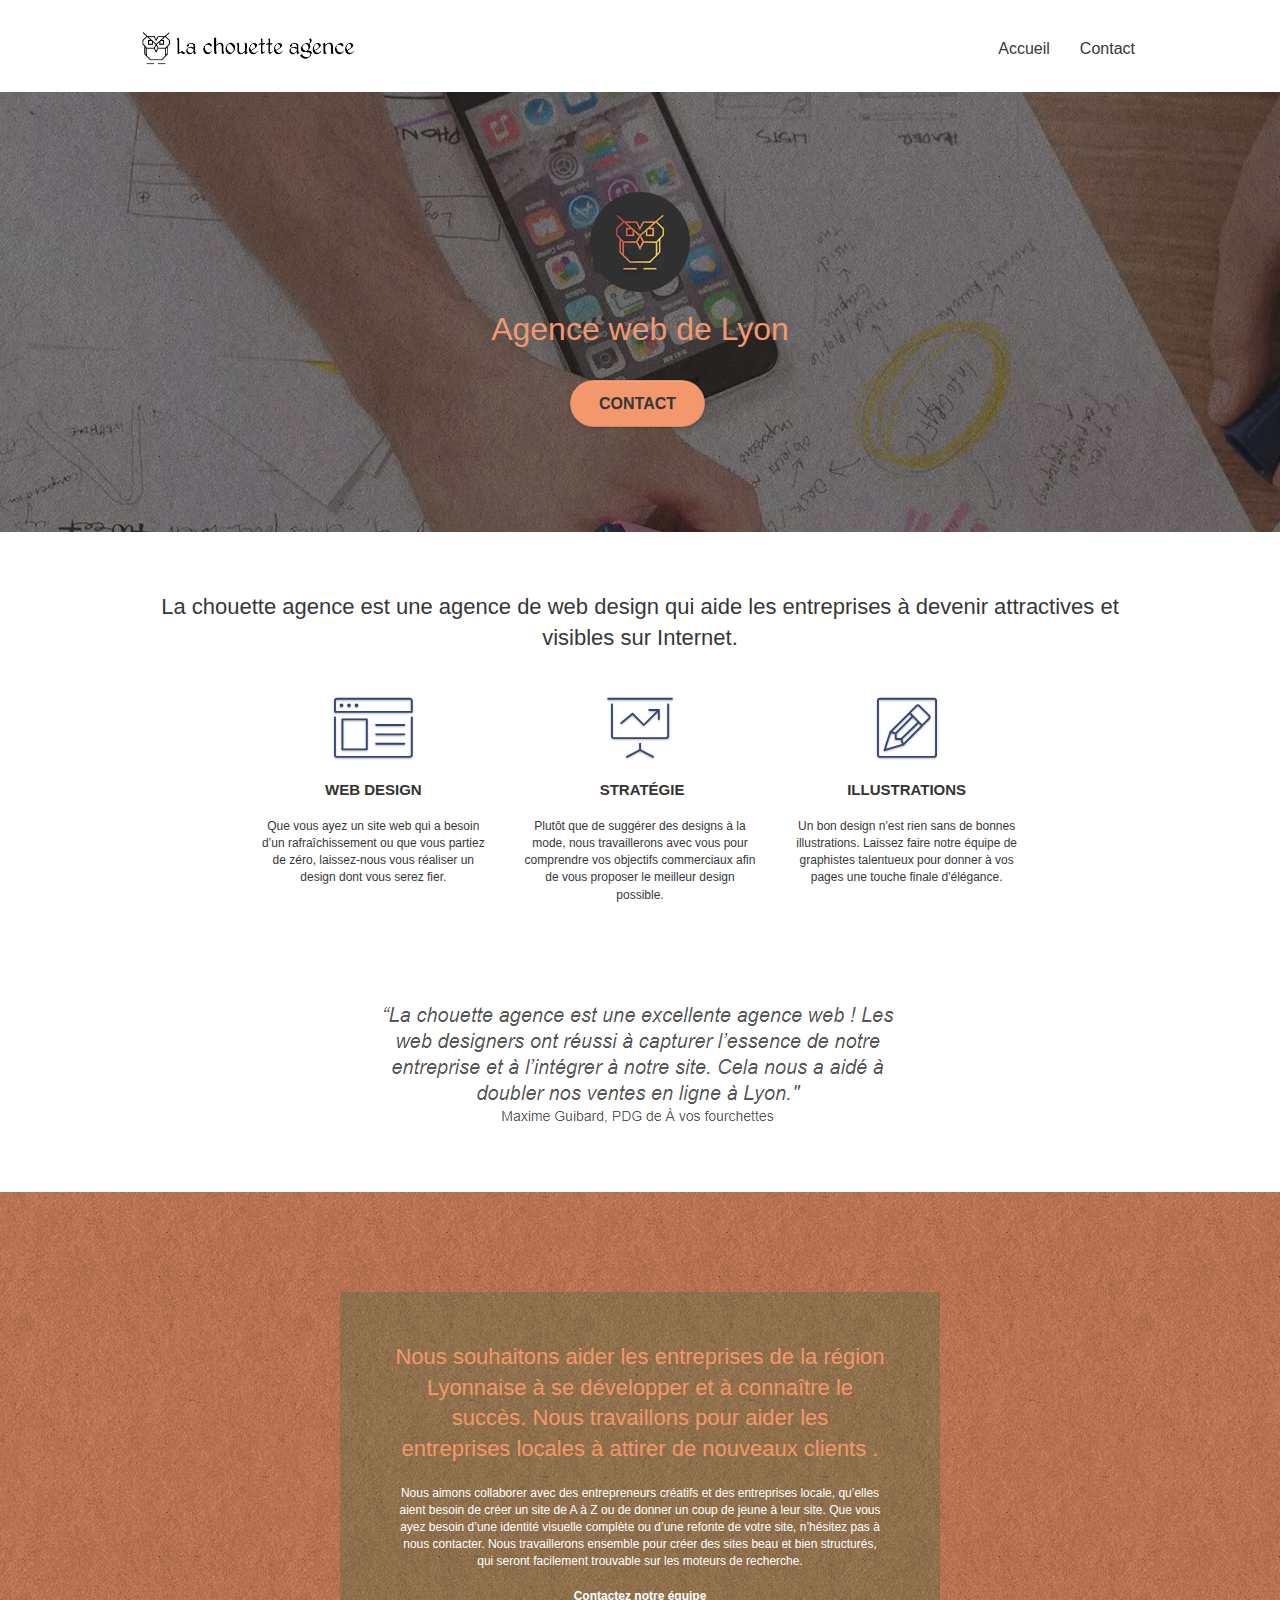
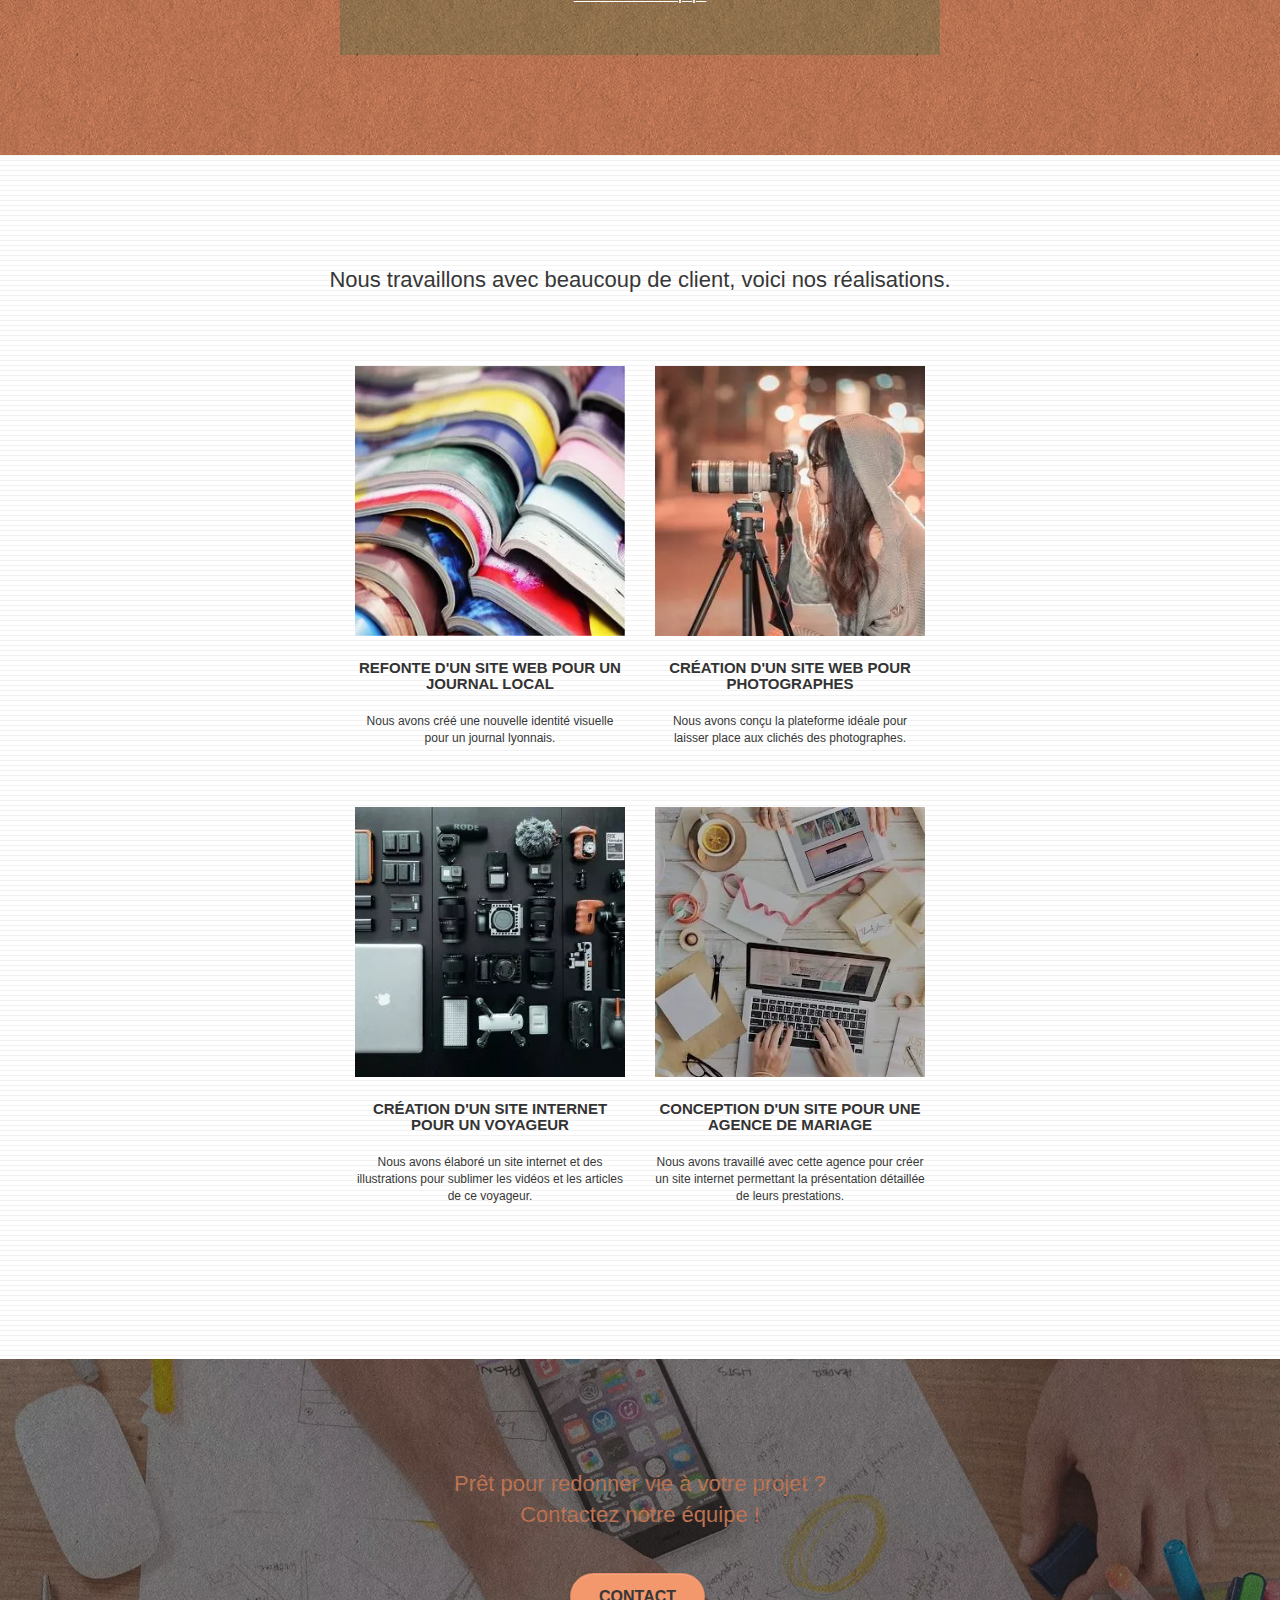
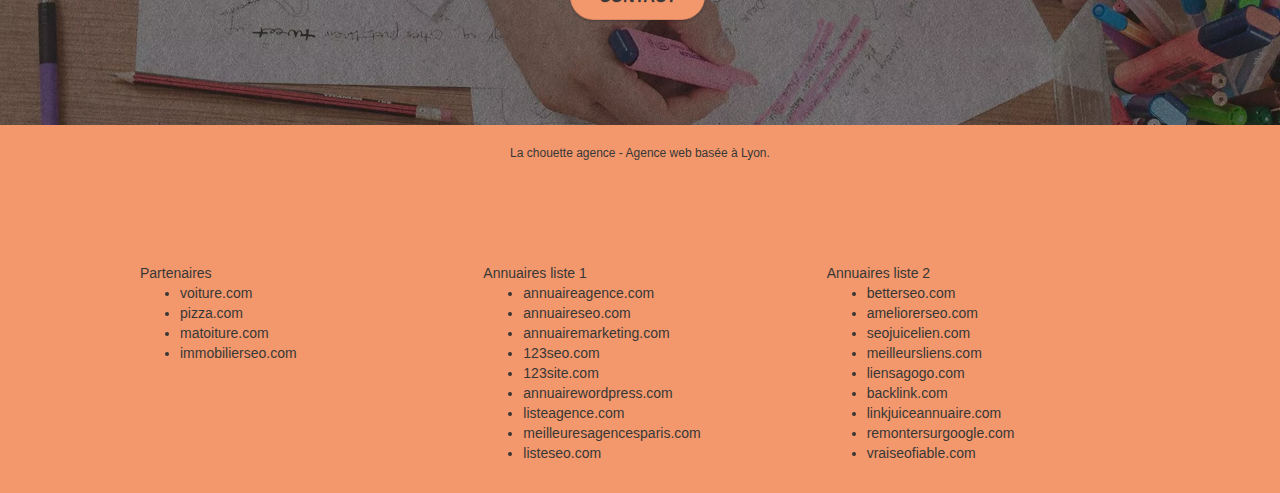
==== commit 384c4528: "suppression balise style du head" ====
--- a/index.html
+++ b/index.html
@@ -8,32 +8,36 @@
     <link rel="shortcut icon" type="image/png" href="favicon.jpg">
 	<link rel="preload" as="image" href="img/la-chouette-agence-banniere.webp">
 
-	<link rel="preload" href="./css/bootstrap.css" as="style" onload="this.onload=null;this.rel='stylesheet'">
+	<!--<link rel="preload" href="./css/bootstrap.css" as="style" onload="this.onload=null;this.rel='stylesheet'">
 	<noscript><link rel="stylesheet" href="./css/bootstrap.css"></noscript>
-	<!--<link rel="stylesheet" type="text/css" href="./css/bootstrap.css">-->
+	
 	<link rel="preload" href="style.css" as="style" onload="this.onload=null;this.rel='stylesheet'">
 	<noscript><link rel="stylesheet" href="style.css"></noscript>
-	<!--<link rel="stylesheet" type="text/css" href="style.css">-->
+	
 	<link rel="preload" href="./css/font-awesome.css" as="style" onload="this.onload=null;this.rel='stylesheet'">
 	<noscript><link rel="stylesheet" href="./css/font-awesome.css"></noscript>
-	<!--<link rel="stylesheet" type="text/css" href="./css/font-awesome.css">-->
+	
 	<link rel="preload" href="./css/et-line.css" as="style" onload="this.onload=null;this.rel='stylesheet'">
-	<noscript><link rel="stylesheet" href="./css/et-line.css"></noscript>
-	<!--<link rel="stylesheet" type="text/css" href="./css/et-line.css">-->
+	<noscript><link rel="stylesheet" href="./css/et-line.css"></noscript>-->
 	
+	<link rel="stylesheet" type="text/css" href="./css/bootstrap.css">
+	<link rel="stylesheet" type="text/css" href="style.css">
+	<link rel="stylesheet" type="text/css" href="./css/font-awesome.css">
+	<link rel="stylesheet" type="text/css" href="./css/et-line.css">
+
 	<script src="./js/jquery-2.1.0.js" defer></script>
 	<script src="./js/bootstrap.js" defer></script>
 	<script src="./js/blocs.js" defer></script>
 	<script src="./js/jquery.touchSwipe.js" defer></script>
 	<script src="./js/gmaps.js" defer></script>
 
-	<style type="text/css">
+	<!--<style type="text/css">
 	.fa-dribbble:before {content: "\f17d"}
 	.fa-instagram:before {content: "\f16d"}
 	.fa-twitter:before {content: "\f099"}
 	.fa-facebook-f:before, .fa-facebook:before {content: "\f09a"}
 	.fa {display: inline-block;font: normal normal normal 14px/1 FontAwesome;font-size: inherit;text-rendering: auto;-webkit-font-smoothing: antialiased;-moz-osx-font-smoothing: grayscale}
-	</style>
+	</style>-->
     <title>La chouette agence</title>
 
     
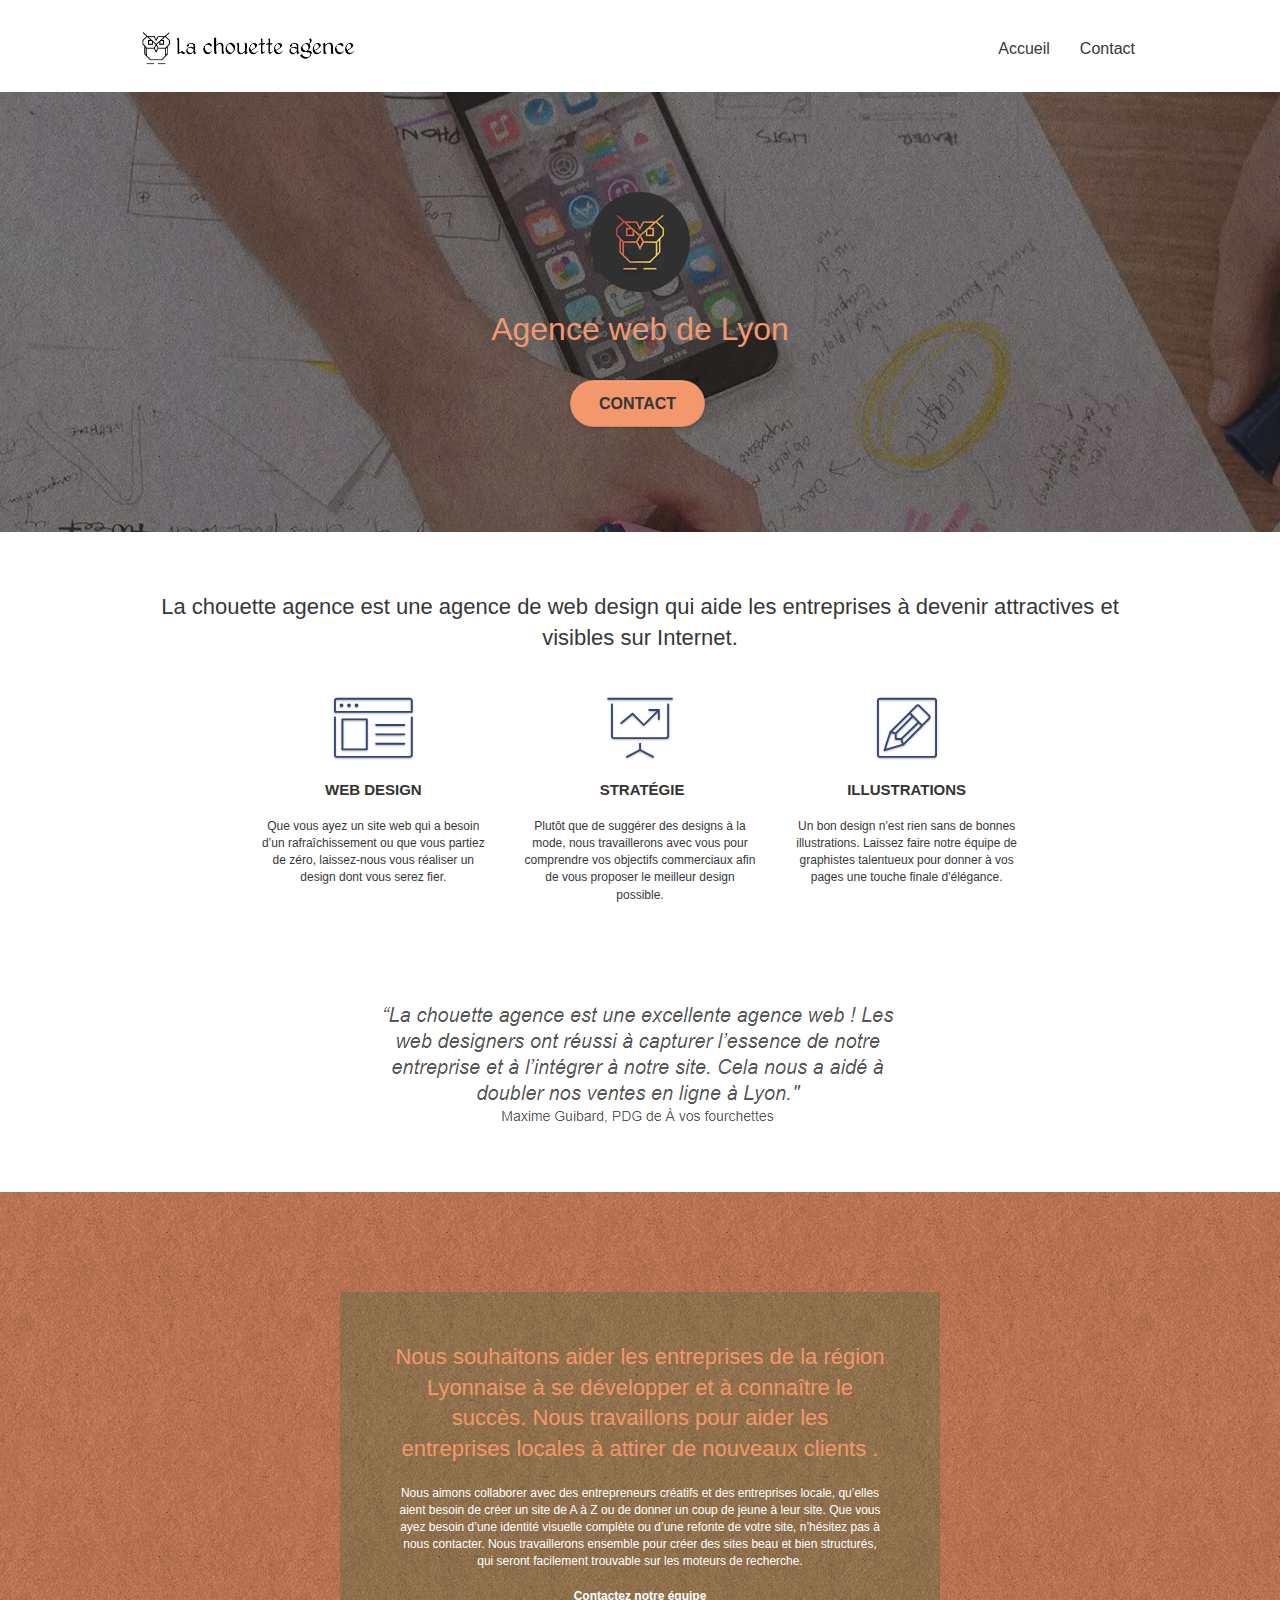
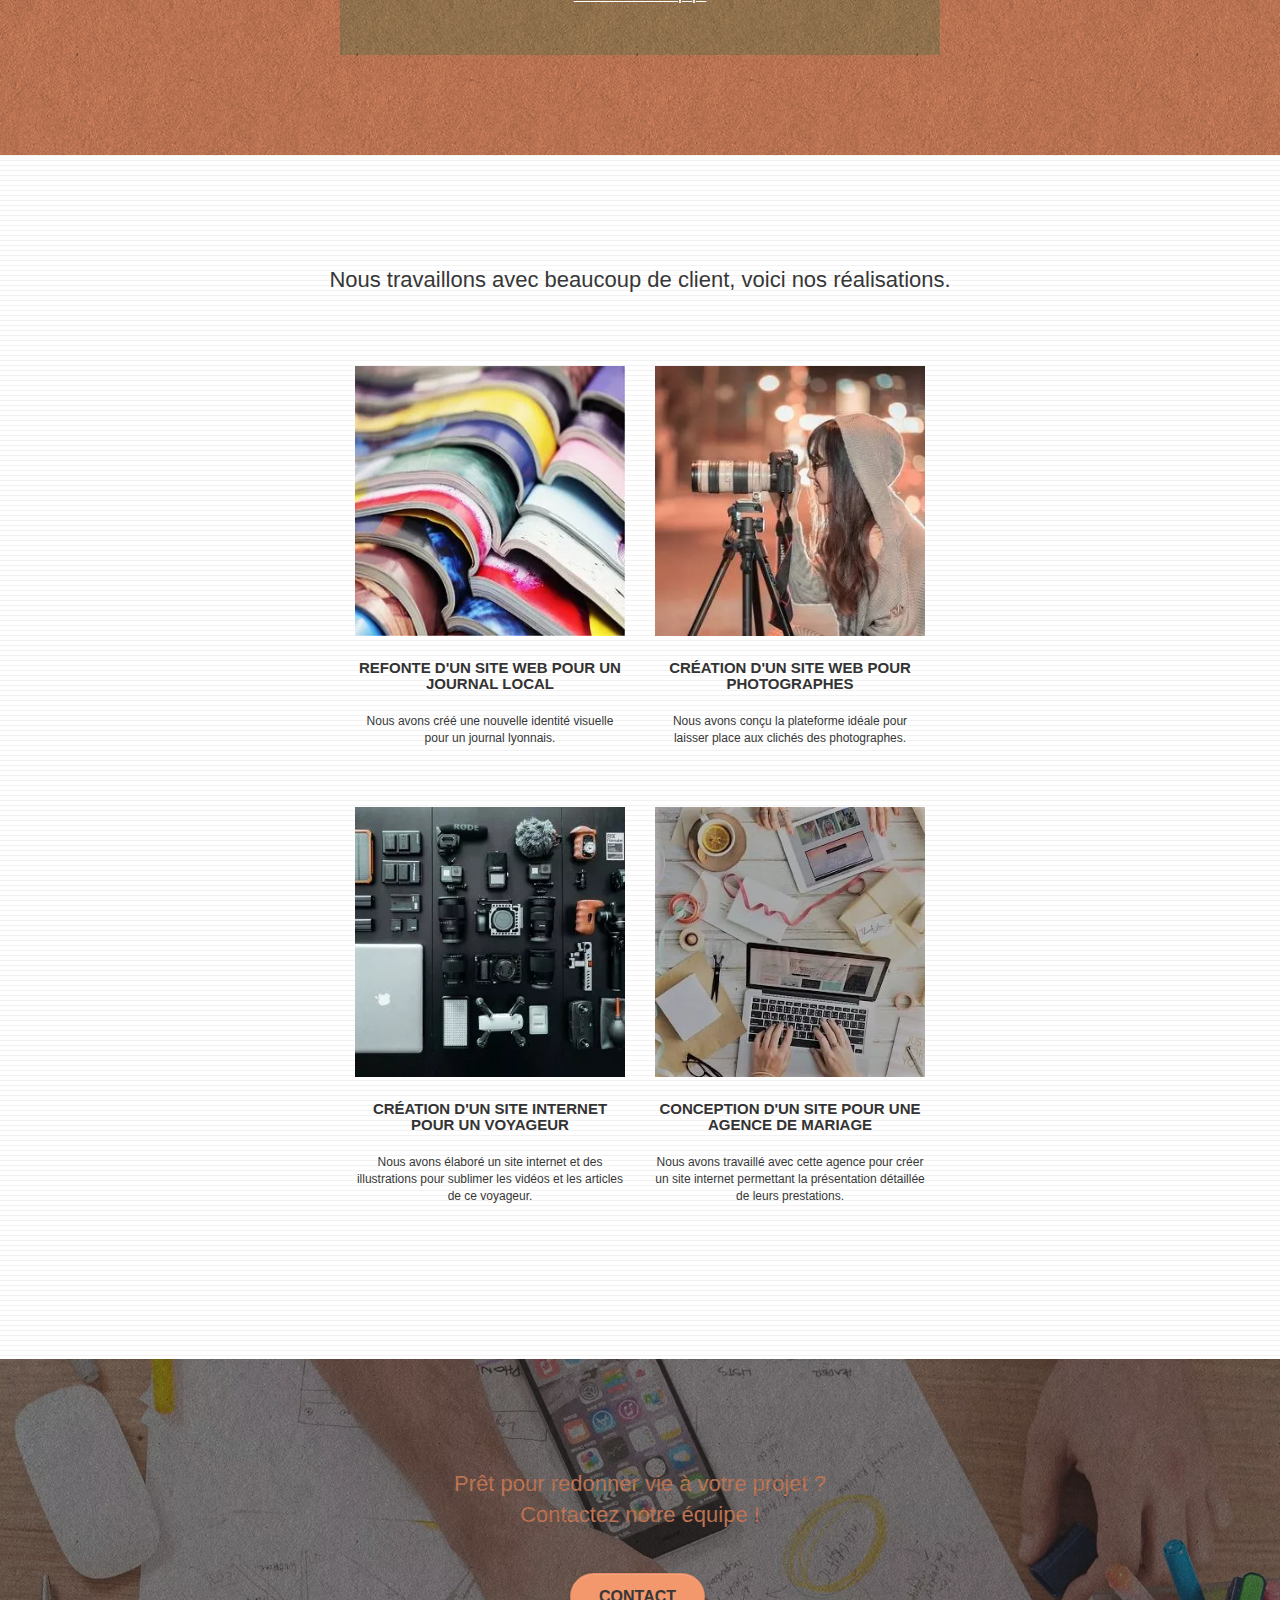
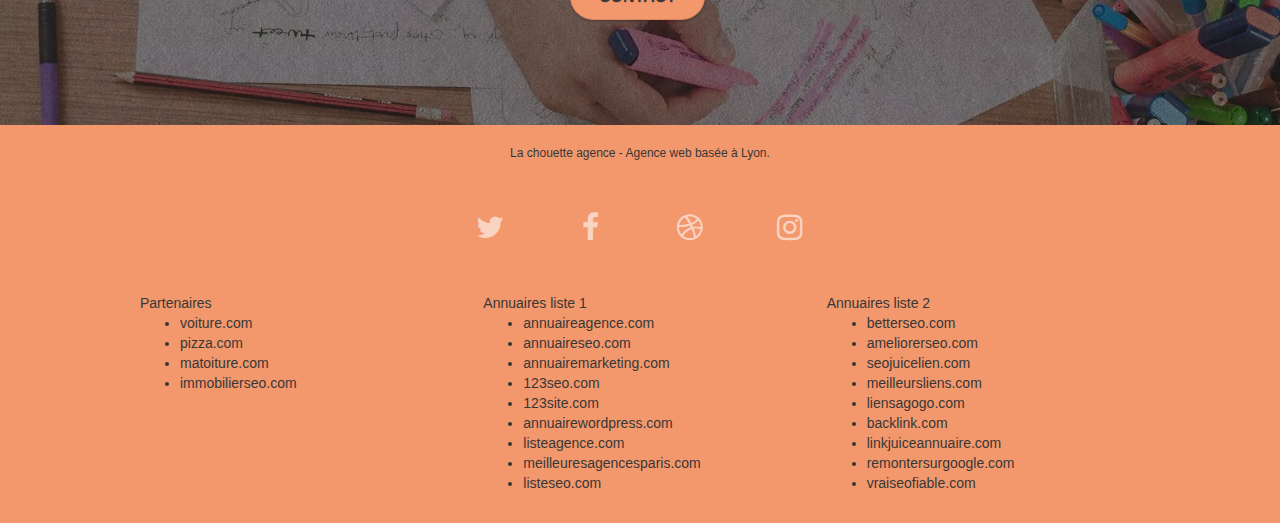
==== commit e8d79949: "suppression lignes commentées" ====
--- a/index.html
+++ b/index.html
@@ -7,18 +7,6 @@
     <meta name="viewport" content="width=device-width, initial-scale=1.0, viewport-fit=cover">
     <link rel="shortcut icon" type="image/png" href="favicon.jpg">
 	<link rel="preload" as="image" href="img/la-chouette-agence-banniere.webp">
-
-	<!--<link rel="preload" href="./css/bootstrap.css" as="style" onload="this.onload=null;this.rel='stylesheet'">
-	<noscript><link rel="stylesheet" href="./css/bootstrap.css"></noscript>
-	
-	<link rel="preload" href="style.css" as="style" onload="this.onload=null;this.rel='stylesheet'">
-	<noscript><link rel="stylesheet" href="style.css"></noscript>
-	
-	<link rel="preload" href="./css/font-awesome.css" as="style" onload="this.onload=null;this.rel='stylesheet'">
-	<noscript><link rel="stylesheet" href="./css/font-awesome.css"></noscript>
-	
-	<link rel="preload" href="./css/et-line.css" as="style" onload="this.onload=null;this.rel='stylesheet'">
-	<noscript><link rel="stylesheet" href="./css/et-line.css"></noscript>-->
 	
 	<link rel="stylesheet" type="text/css" href="./css/bootstrap.css">
 	<link rel="stylesheet" type="text/css" href="style.css">
@@ -31,13 +19,6 @@
 	<script src="./js/jquery.touchSwipe.js" defer></script>
 	<script src="./js/gmaps.js" defer></script>
 
-	<!--<style type="text/css">
-	.fa-dribbble:before {content: "\f17d"}
-	.fa-instagram:before {content: "\f16d"}
-	.fa-twitter:before {content: "\f099"}
-	.fa-facebook-f:before, .fa-facebook:before {content: "\f09a"}
-	.fa {display: inline-block;font: normal normal normal 14px/1 FontAwesome;font-size: inherit;text-rendering: auto;-webkit-font-smoothing: antialiased;-moz-osx-font-smoothing: grayscale}
-	</style>-->
     <title>La chouette agence</title>
 
     
